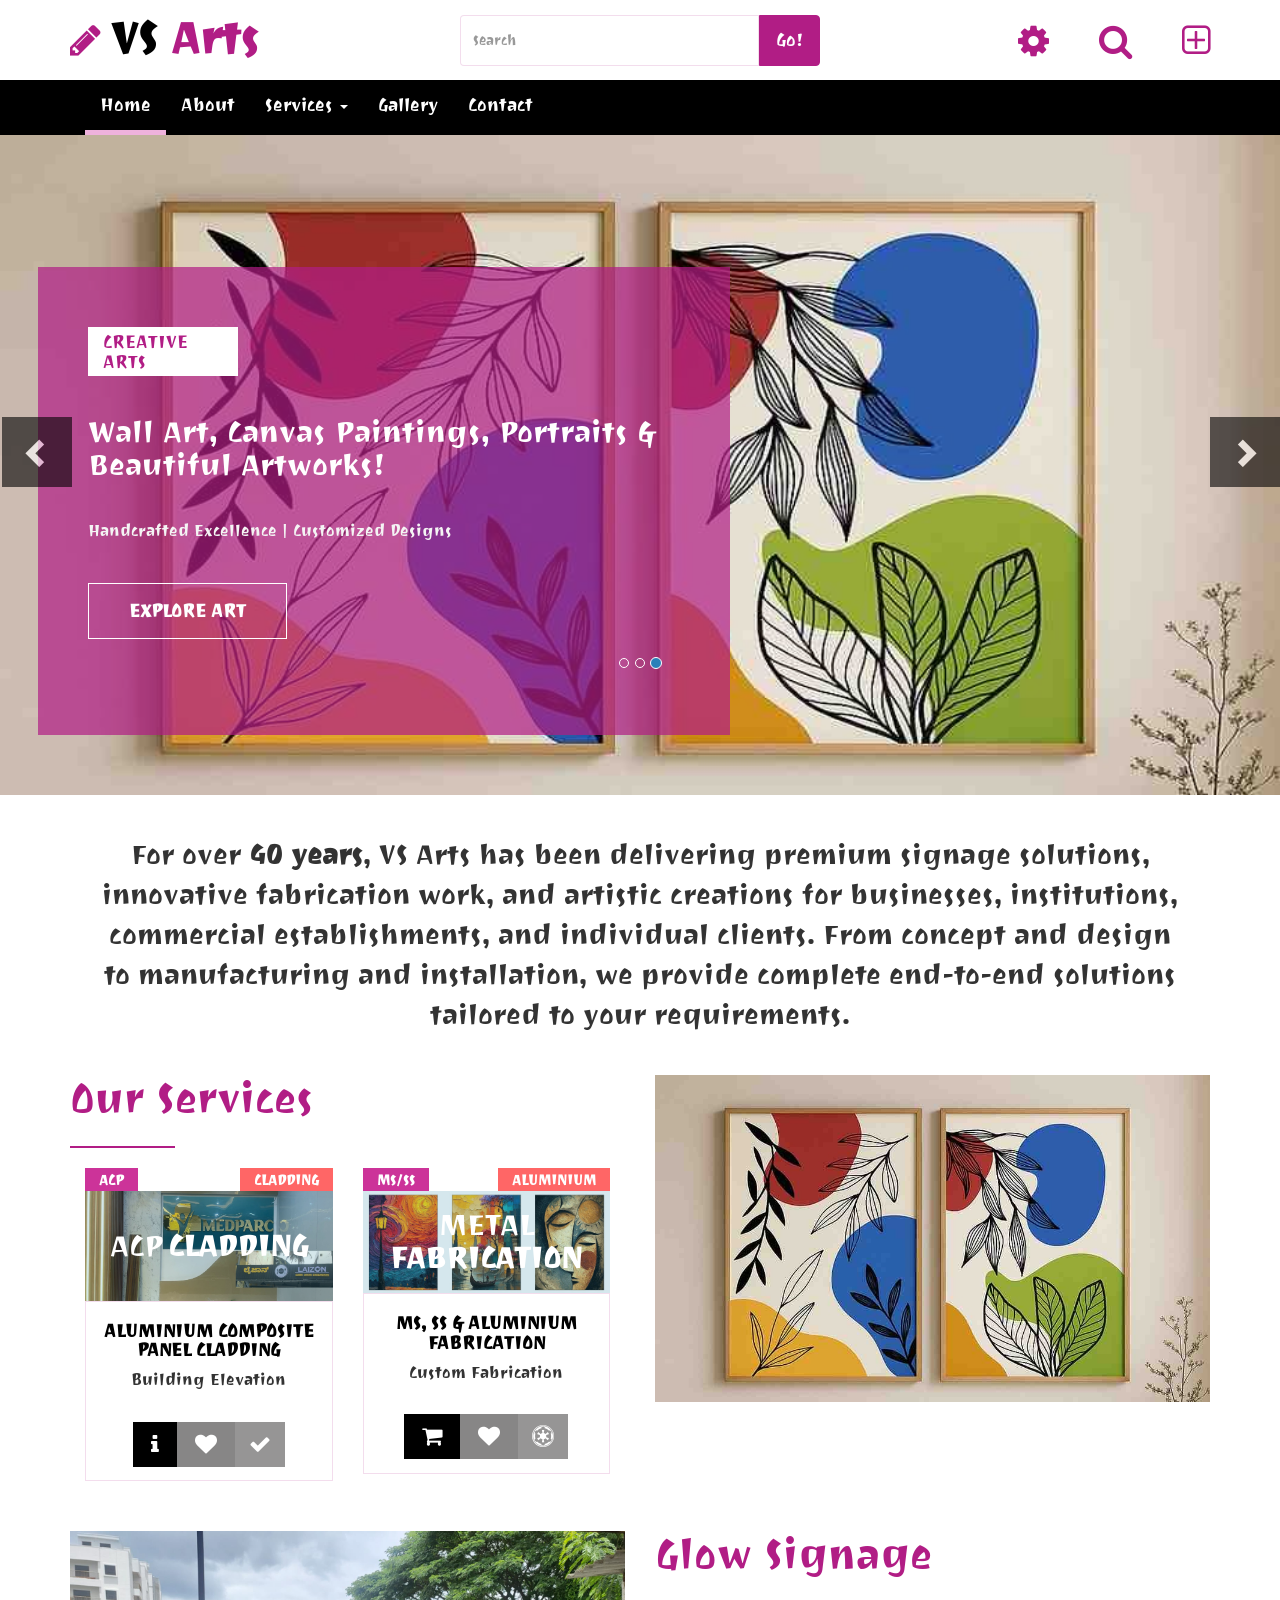
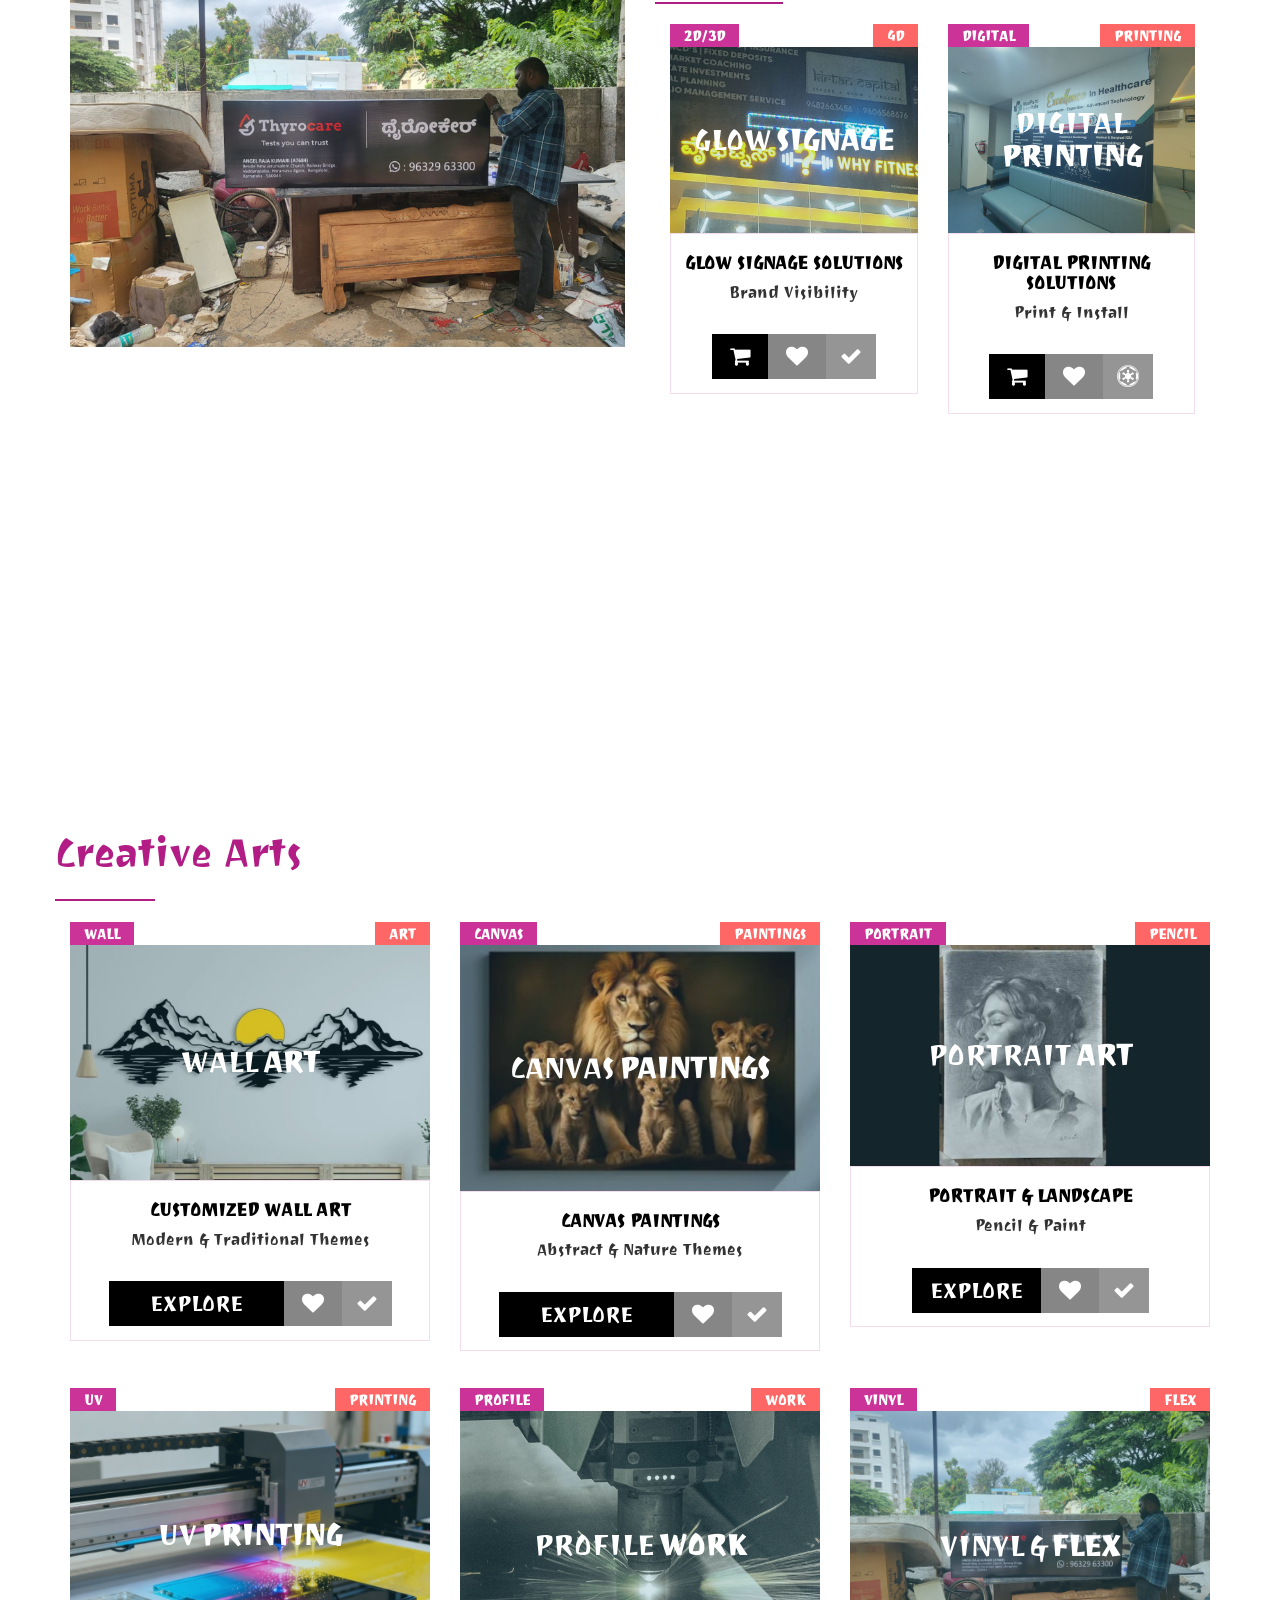
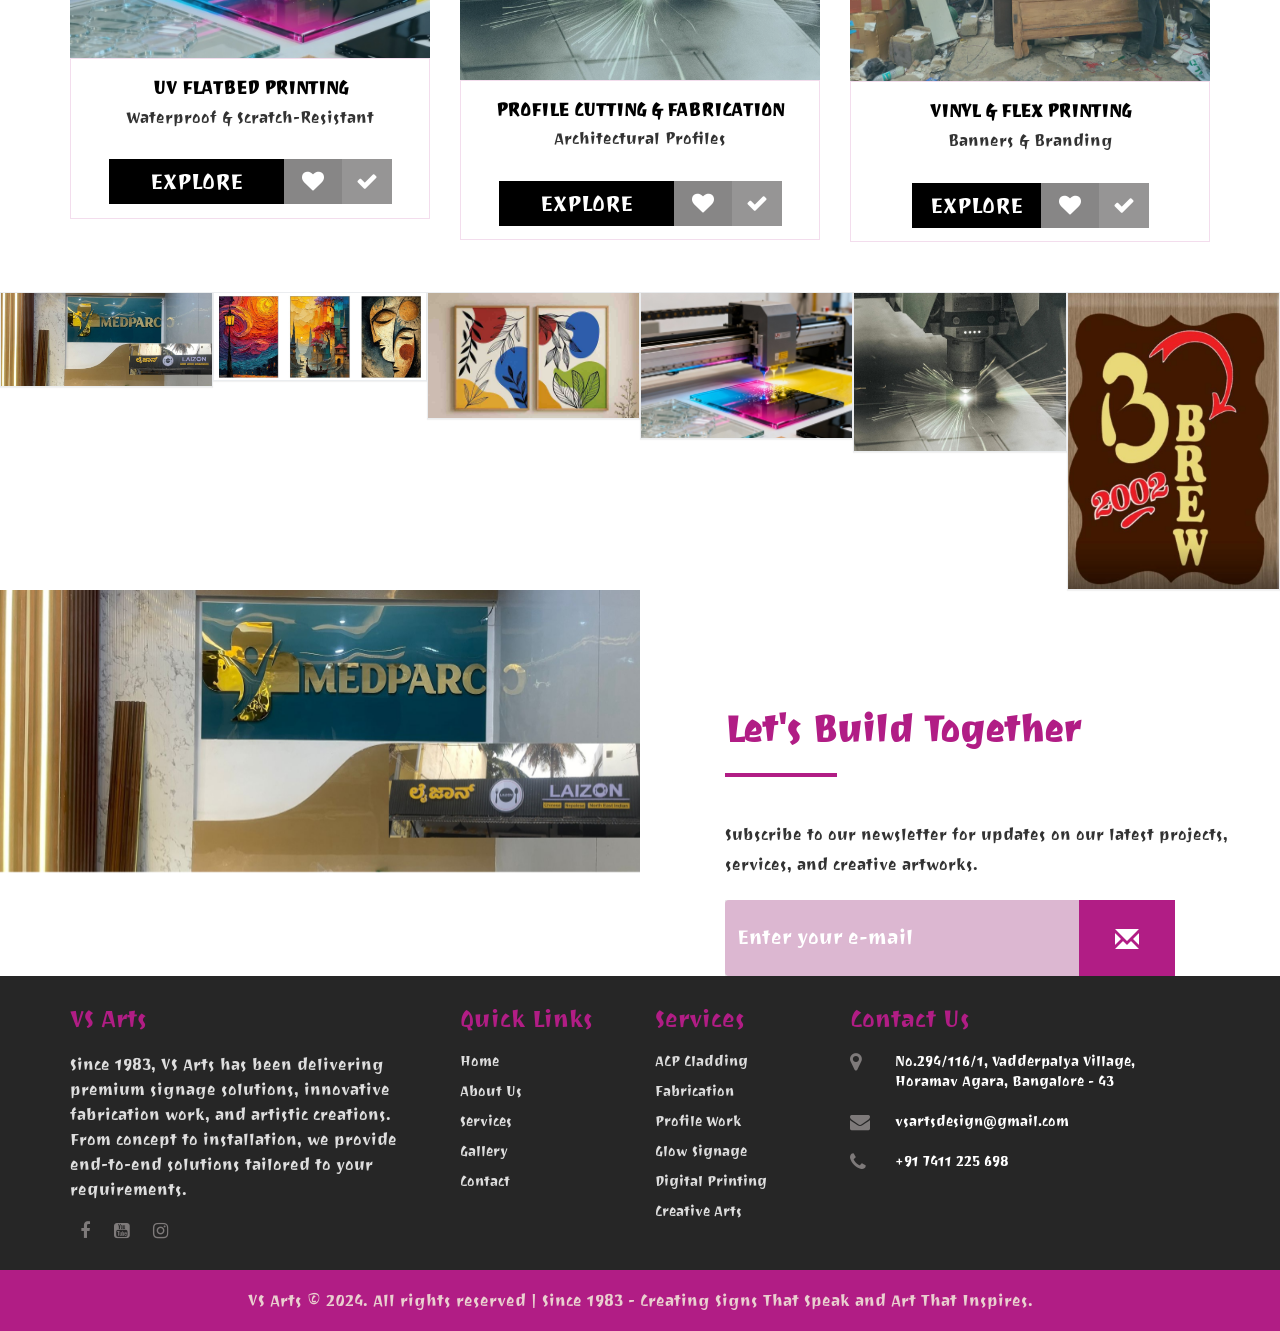
==== index.html @ adb397c5 "initial push" ====
<!DOCTYPE html PUBLIC "-//W3C//DTD XHTML 1.0 Transitional//EN" "http://www.w3.org/TR/xhtml1/DTD/xhtml1-transitional.dtd">
<html xmlns="http://www.w3.org/1999/xhtml">
<head>
<meta http-equiv="Content-Type" content="text/html; charset=iso-8859-1" />
<title>VS Arts - Signage, Fabrication & Creative Arts Since 1983</title>
  <link href="css/animate.css" rel="stylesheet" type="text/css" media="all">
  <meta charset="utf-8">
  <meta name="viewport" content="width=device-width, initial-scale=1">
  <link rel="icon" type="image/x-icon" href="img/favicon/favicon.ico">
  <link rel="icon" type="image/png" sizes="32x32" href="img/favicon/favicon-32x32.png">
     <link rel="stylesheet" type="text/css" href="css/bootstrap.min.css" />
	 <link rel="stylesheet" type="text/css" href="css/style.css" media="all">
	 <link rel="stylesheet" type="text/css" href="css/font-awesome.min.css" />
     <link href="https://fonts.googleapis.com/css?family=Joti+One" rel="stylesheet">
	 
     <script type="text/javascript"  src="js/jquery-2.1.1.min.js"></script>
     <script  type="text/javascript" src="js/bootstrap.min.js"></script>
	  
	<script src="js/ekko-lightbox.js"></script>
	
    

</head>
<body>
<section id="top" class="clearfix">
 <div class="container">
  <div class="row">
   <div class="top clearfix">
    <div class="col-sm-4 top_left clearfix">
	 <div class="top_left_inner clearfix">
	  <p><a href="index.html"><i class="fa fa-pencil"></i>VS <span class="new_right">Arts</span></a></p>
	 </div>
	</div> 
	<div class="col-sm-4 top_left clearfix">
	 <div class="top_new clearfix">
      <div class="input-group">
			<input type="text" class="form-control" placeholder="Search">
			<span class="input-group-btn">
				<button class="btn btn-primary" type="button">
					Go!</button>
			</span>
      </div>
	 </div>
	</div>
	<div class="col-sm-4 top_right clearfix">
	 <div class="top_right_inner clearfix">
	  <ul class="nav navbar-nav navbar-right">
                <li class="dropdown"><a href="#" class="top_tab dropdown-toggle" data-toggle="dropdown"><i class="fa fa-gear"></i></a>
                    <ul class="dropdown-menu drop_top">
                        <li><a href="index.html">Home</a></li>
                        <li><a href="about.html">About Us</a></li>
                        <li><a href="services.html">Services</a></li>
                        <li><a href="contact.html">Contact</a></li>
                    </ul>
                </li>
                <li class="dropdown"><a href="#" class="top_tab dropdown-toggle" data-toggle="dropdown"><i class="fa fa-search"></i></a>
                    <ul class="dropdown-menu" style="min-width: 300px;">
                        <li>
                            <div class="row">
                                <div class="col-sm-12">
                                    <form class="navbar-form navbar-left" role="search">
                                    <div class="input-group">
                                        <input type="text" class="form-control" placeholder="Search">
                                        <span class="input-group-btn">
                                            <button class="btn btn-primary" type="button">
                                                Go!</button>
                                        </span>
                                    </div>
                                    </form>
                                </div>
                            </div>
                        </li>
                    </ul>
                </li>
				<li class="dropdown">
						<a class="top_tab dropdown-toggle" href="#" data-toggle="dropdown"><i class="fa fa-plus-square-o"></i></a>
						<div class="dropdown-menu" style="padding: 15px; padding-bottom: 0px;">
							<form method="post" action="http://bootsnipp-env.elasticbeanstalk.com/iframe/login" accept-charset="UTF-8">
								<input style="margin-bottom: 15px;" type="text" placeholder="Username" id="username" name="username">
								<input style="margin-bottom: 15px;" type="password" placeholder="Password" id="password" name="password">
								<input style="float: left; margin-right: 10px;" type="checkbox" name="remember-me" id="remember-me" value="1">
								<label class="string optional" for="user_remember_me"> Remember me</label>
								<input class="btn btn-primary btn-block" type="submit" id="sign-in" value="Sign In">
								<label style="text-align:center;margin-top:5px">or</label>
                                <input class="btn btn-danger btn-block" type="button" id="sign-in-google" value="Sign In with Google">
								<input class="btn btn-success btn-block" type="button" id="sign-in-twitter" value="Sign In with Twitter">
							</form>
						</div>
					</li>
            </ul>
	 </div>
	</div>   	
   </div>
  </div>
 </div>
</section>

<section id="header" class="cd-secondary-nav clearfix">
 <div class="container">
  <div class="row">
   <div class="header clearfix">
    <nav class="navbar navbar-default" role="navigation">
		<div class="container">
			<div class="navbar-header">
				<button type="button" class="navbar-toggle" data-toggle="collapse" data-target="#bs-example-navbar-collapse-1">
					<span class="sr-only">Toggle navigation</span>
					<span class="icon-bar"></span>
					<span class="icon-bar"></span>
					<span class="icon-bar"></span>
				</button>
				<a class="navbar-brand" href="index.html"><i class="fa fa-pencil"></i>VS <span class="new_right">Arts</span></a>
			</div>

			<div class="collapse navbar-collapse" id="bs-example-navbar-collapse-1">
				<ul class="nav navbar-nav">
					<li class="active"><a class="header_tab" href="index.html">Home</a></li>
					<li><a class="header_tab" href="about.html">About</a></li>
					<li class="dropdown">
						<a href="#" class="header_tab dropdown-toggle" data-toggle="dropdown">Services <b class="caret"></b></a>
						<ul class="dropdown-menu drop_1">
							<li><a href="services.html">All Services</a></li>
							<li><a href="details.html?service=acp">ACP Cladding</a></li>
							<li><a href="details.html?service=fabrication">Fabrication</a></li>
							<li><a href="details.html?service=profile">Profile Work</a></li>
							<li><a href="services.html#signage">Glow Signage</a></li>
							<li><a href="services.html#printing">Digital Printing</a></li>
							<li><a href="services.html#creative">Creative Arts</a></li>
						</ul>
					</li>
					<li><a class="header_tab" href="gallery.html">Gallery</a></li>
					
					<li><a class="header_tab" href="contact.html">Contact</a></li>
				</ul>
			</div>
		</div>
	</nav>
   </div>
  </div>
 </div>
</section>

<section id="center" class="clearfix">
   <div class="center clearfix">
    	<div id="carousel-example-generic" class="carousel slide" data-ride="carousel">
			<ol class="carousel-indicators">
			  	<li data-target="#carousel-example-generic" data-slide-to="0" class=""></li>
			    <li data-target="#carousel-example-generic" data-slide-to="1" class=""></li>
			    <li data-target="#carousel-example-generic" data-slide-to="2" class="active"></li>
			</ol>
			<div class="carousel-inner">
			    <div class="item">
			    	<img src="img/500/1.jpg" alt="VS Arts Signage">
                    <div class="header-text">
                        <div class="col-sm-7 center_inner clearfix">
						<div class="center_slide clearfix">
						  <h4>WELCOME TO VS ARTS</h4>
						  <h2>Experts in Signage, Fabrication & Creative Arts Since 1983!</h2>
						  <h3><span class="opening_left">40+ Years Experience</span> | <span class="opening_right">Complete Design to Installation</span></h3>
						  <p><a href="about.html">KNOW MORE</a></p>
						</div>
                            <br>
                        </div>
                    </div>
			    </div>
			    <div class="item">
			    	<img src="img/500/2.jpg" alt="VS Arts Fabrication">
			    	<div class="header-text">
                        <div class="col-sm-7 center_inner clearfix">
						<div class="center_slide clearfix">
						  <h4>PREMIUM SERVICES</h4>
						  <h2>ACP Cladding, Metal Fabrication & Custom Profile Work!</h2>
						  <h3><span class="opening_left">Quality Craftsmanship</span> | <span class="opening_right">Modern Manufacturing Techniques</span></h3>
						  <p><a href="services.html">OUR SERVICES</a></p>
						</div>
                            <br>
                        </div>
                    </div>
			    </div>
			    <div class="item active">
			    	<img src="img/500/3.jpg" alt="VS Arts Creative">
			    	<div class="header-text">
                        <div class="col-sm-7 center_inner clearfix">
						<div class="center_slide clearfix">
						  <h4>CREATIVE ARTS</h4>
						  <h2>Wall Art, Canvas Paintings, Portraits & Beautiful Artworks!</h2>
						  <h3><span class="opening_left">Handcrafted Excellence</span> | <span class="opening_right">Customized Designs</span></h3>
						  <p><a href="services.html#creative">EXPLORE ART</a></p>
						</div>
                            <br>
                        </div>
                    </div>
			    </div>
			</div>
			<a class="left carousel-control" href="http://bootsnipp-env.elasticbeanstalk.com/iframe/7B4x#carousel-example-generic" data-slide="prev">
		    	<span class="glyphicon glyphicon-chevron-left"></span>
			</a>
			<a class="right carousel-control" href="http://bootsnipp-env.elasticbeanstalk.com/iframe/7B4x#carousel-example-generic" data-slide="next">
		    	<span class="glyphicon glyphicon-chevron-right"></span>
			</a>
		</div>
	</div>
</section>

<section id="center_1" class="clearfix">
 <div class="container">
  <div class="row">
   <div class="center_1 clearfix">
   <div class="center_1_top clearfix">
    <p>For over <strong>40 years</strong>, VS Arts has been delivering premium signage solutions, innovative fabrication work, and artistic creations for businesses, institutions, commercial establishments, and individual clients. From concept and design to manufacturing and installation, we provide complete end-to-end solutions tailored to your requirements.</p>
   </div>
   <div class="center_1_bottom clearfix">
     <div class="col-sm-6 artist_left clearfix">
	  <div class="artist_left_inner_1 clearfix">
	   <h1><span class="topper">Our S</span>ervices</h1>
	  </div>
	  <div class="artist_left_inner_2 clearfix">
	   <div class="col-sm-6 artist_left_inner_2_left clearfix">
	    <div class="artist_main_inner clearfix">
	    <div class="picture_head clearfix">
		 <p><a>ACP</a><span class="selling"><a>CLADDING</a></span></p>
		</div>
	    <div class="picture_top clearfix">
		 <div class="grid clearfix">
					<figure class="effect-sadie">
						<img src="img/500/1.jpg" alt="ACP Cladding"/>
						<figcaption>
							<h2>ACP <span>Cladding</span></h2>
							<p>Premium ACP solutions for buildings.<br>Commercial, corporate & residential.</p>
						<a href="details.html?service=acp">View more</a>						</figcaption>			
	    </figure>
					
	  </div>
		</div>
		<div class="artist_n clearfix">
		<div class="picture_bottom clearfix">
		 <h2><a href="details.html?service=acp">ALUMINIUM COMPOSITE PANEL CLADDING</a></h2>
		 <h5>Building Elevation</h5>
		</div>
		<div class="picture_end clearfix">
		  <p><span class="icon_tab_1"><a href="details.html?service=acp"><i class="fa fa-info"></i></a></span><span class="icon_tab_2"><a href="#"><i class="fa fa-heart"></i></a></span><span class="icon_tab_3"><a href="#"><i class="fa fa-check"></i></a></span></p>
		</div>
		</div>
		</div>
	   </div>
	   <div class="col-sm-6 artist_left_inner_2_right clearfix">
	    <div class="artist_main_inner clearfix">
	    <div class="picture_head clearfix">
		 <p><a>MS/SS</a><span class="selling"><a>ALUMINIUM</a></span></p>
		</div>
	    <div class="picture_top clearfix">
		 <div class="grid clearfix">
					<figure class="effect-sadie">
						<img src="img/500/2.jpg" alt="Metal Fabrication"/>
						<figcaption>
							<h2>Metal <span>Fabrication</span></h2>
							<p>MS, SS & Aluminium fabrication.<br>Structural, decorative & custom.</p>
						<a href="details.html?service=fabrication">View more</a>						</figcaption>			
	    </figure>
					
	  </div>
		</div>
		<div class="artist_n clearfix">
		  <div class="picture_bottom clearfix">
		 <h2><a href="details.html?service=fabrication">MS, SS & ALUMINIUM FABRICATION</a></h2>
		 <h5>Custom Fabrication</h5>
		</div>
		  <div class="picture_end clearfix">
		  <p><span class="icon_tab_1"><a href="details.html?service=fabrication"><i class="fa fa-shopping-cart"></i></a></span><span class="icon_tab_2"><a href="#"><i class="fa fa-heart"></i></a></span><span class="icon_tab_3"><a href="#"><i class="fa fa-empire"></i></a></span></p>
		</div>
		</div>
		</div>
	   </div>
	  </div>
	 </div>
	 <div class="col-sm-6 artist_right clearfix">
	  <div class="artist_right_inner clearfix">
	   <p><a href="#"><img src="img/500/3.jpg" alt="VS Arts Showcase" /></a></p>
	  </div>
	 </div>
   </div>
   <div class="center_2 clearfix">
    <div class="col-sm-6 artist_right clearfix">
	  <div class="center_2_left clearfix">
	   <p><a href="#"><img src="img/3D/3D-1.jpeg" alt="VS Arts Glow Signage" /></a></p>
	  </div>
	 </div>
    <div class="col-sm-6 artist_left clearfix">
	  <div class="artist_left_inner_1 clearfix">
	   <h1><span class="topper">Glow S</span>ignage</h1>
	  </div>
	  <div class="artist_left_inner_2 clearfix">
	   <div class="col-sm-6 artist_left_inner_2_left clearfix">
	    <div class="artist_main_inner clearfix">
	    <div class="picture_head clearfix">
		 <p><a>2D/3D</a><span class="selling"><a>4D</a></span></p>
		</div>
	    <div class="picture_top clearfix">
		 <div class="grid clearfix">
					<figure class="effect-sadie">
						<img src="img/3D/3D-2.jpeg" alt="Glow Signage"/>
						<figcaption>
							<h2>Glow <span>Signage</span></h2>
							<p>2D, 3D & 4D signage solutions.<br>Premium letters & branding.</p>
						<a href="services.html#signage">View more</a>						</figcaption>			
	    </figure>
					
	  </div>
		</div>
		<div class="artist_n clearfix">
		  <div class="picture_bottom clearfix">
		 <h2><a href="services.html#signage">GLOW SIGNAGE SOLUTIONS</a></h2>
		 <h5>Brand Visibility</h5>
		</div>
		<div class="picture_end clearfix">
		  <p><span class="icon_tab_1"><a href="services.html#signage"><i class="fa fa-shopping-cart"></i></a></span><span class="icon_tab_2"><a href="#"><i class="fa fa-heart"></i></a></span><span class="icon_tab_3"><a href="#"><i class="fa fa-check"></i></a></span></p>
		</div>
		</div>
		</div>
	   </div>
	   <div class="col-sm-6 artist_left_inner_2_right clearfix">
	    <div class="artist_main_inner clearfix">
	    <div class="picture_head clearfix">
		 <p><a>DIGITAL</a><span class="selling"><a>PRINTING</a></span></p>
		</div>
	    <div class="picture_top clearfix">
		 <div class="grid clearfix">
					<figure class="effect-sadie">
						<img src="img/Flex_printing_and_pasting/Flex_printing_and_pasting1.jpeg" alt="Digital Printing"/>
						<figcaption>
							<h2>Digital <span>Printing</span></h2>
							<p>Vinyl, Flex & UV printing.<br>High-quality indoor & outdoor.</p>
						<a href="services.html#printing">View more</a>						</figcaption>			
	    </figure>
					
	  </div>
		</div>
		<div class="artist_n clearfix">
		  <div class="picture_bottom clearfix">
		 <h2><a href="services.html#printing">DIGITAL PRINTING SOLUTIONS</a></h2>
		 <h5>Print & Install</h5>
		</div>
		  <div class="picture_end clearfix">
		  <p><span class="icon_tab_1"><a href="services.html#printing"><i class="fa fa-shopping-cart"></i></a></span><span class="icon_tab_2"><a href="#"><i class="fa fa-heart"></i></a></span><span class="icon_tab_3"><a href="#"><i class="fa fa-empire"></i></a></span></p>
		</div>
		</div>
		</div>
	   </div>
	  </div>
	 </div>
   </div>
   </div>
  </div>
 </div>
</section>

<section id="center_3" class="clearfix">
 <div class="container">
  <div class="row">
   <div class="center_3 clearfix">
    <h2>Creating Signs That Speak and Art That Inspires</h2>
	<p>Since 1983 – Experts in Signage, Fabrication & Creative Arts</p>
   </div>
  </div>
 </div>
 </section>
 
<section id="center_4" class="clearfix">
 <div class="container">
  <div class="row">
   <div class="center_4_top clearfix">
    <h2><span class="booster">Creat</span>ive Arts</h2>
   </div>
   <div class="center_4_middle clearfix">
    <div class="col-sm-4 center_4_middle_inner clearfix">
	 <div class="artist_main_inner clearfix">
	    <div class="picture_head clearfix">
		 <p><a>WALL</a><span class="selling"><a>ART</a></span></p>
		</div>
	    <div class="picture_top clearfix">
		 <div class="grid clearfix">
					<figure class="effect-sadie">
						<img src="img/wall_art/wall_art-1.jpeg" alt="Wall Art"/>
						<figcaption>
							<h2>Wall <span>Art</span></h2>
							<p>Custom wall art for homes, offices,<br>restaurants & commercial spaces.</p>
						<a href="details.html?service=wallart">View more</a>						</figcaption>			
	    </figure>
					
	  </div>
		</div>
		<div class="artist_n clearfix">
		 <div class="picture_bottom clearfix">
		 <h2><a href="details.html?service=wallart">CUSTOMIZED WALL ART</a></h2>
		 <h5>Modern & Traditional Themes</h5>
		</div>
		<div class="picture_end picture_end_2 clearfix">
		  <p><span class="icon_tab_1"><a href="details.html?service=wallart">EXPLORE</a></span><span class="icon_tab_2"><a href="#"><i class="fa fa-heart"></i></a></span><span class="icon_tab_3"><a href="#"><i class="fa fa-check"></i></a></span></p>
		</div>
		</div>
		</div>
	</div>
	<div class="col-sm-4 center_4_middle_inner clearfix">
	 <div class="artist_main_inner clearfix">
	    <div class="picture_head clearfix">
		 <p><a>CANVAS</a><span class="selling"><a>PAINTINGS</a></span></p>
		</div>
	    <div class="picture_top clearfix">
		 <div class="grid clearfix">
					<figure class="effect-sadie">
						<img src="img/Canvas_painting/Canvas_painting-1.jpeg" alt="Canvas Paintings"/>
						<figcaption>
							<h2>Canvas <span>Paintings</span></h2>
							<p>Handcrafted canvas paintings.<br>Abstract, nature & spiritual themes.</p>
						<a href="details.html?service=canvas">View more</a>						</figcaption>			
	    </figure>
					
	  </div>
		</div>
		<div class="artist_n clearfix">
		  <div class="picture_bottom clearfix">
		 <h2><a href="details.html?service=canvas">CANVAS PAINTINGS</a></h2>
		 <h5>Abstract & Nature Themes</h5>
		</div>
		<div class="picture_end picture_end_2 clearfix">
		  <p><span class="icon_tab_1"><a href="details.html?service=canvas">EXPLORE</a></span><span class="icon_tab_2"><a href="#"><i class="fa fa-heart"></i></a></span><span class="icon_tab_3"><a href="#"><i class="fa fa-check"></i></a></span></p>
		</div>
		</div>
		</div>
	</div>
	<div class="col-sm-4 center_4_middle_inner clearfix">
	 <div class="artist_main_inner clearfix">
	    <div class="picture_head clearfix">
		 <p><a>PORTRAIT</a><span class="selling"><a>PENCIL</a></span></p>
		</div>
	    <div class="picture_top clearfix">
		 <div class="grid clearfix">
					<figure class="effect-sadie">
						<img src="img/Portrait_and_landscape/Portrait_and_landscape-1.jpeg" alt="Portrait Art"/>
						<figcaption>
							<h2>Portrait <span>Art</span></h2>
							<p>Family portraits, landscapes &<br>pencil artwork with fine details.</p>
						<a href="details.html?service=portrait">View more</a>						</figcaption>			
	    </figure>
					
	  </div>
		</div>
		<div class="artist_n clearfix">
		  <div class="picture_bottom clearfix">
		 <h2><a href="details.html?service=portrait">PORTRAIT & LANDSCAPE</a></h2>
		 <h5>Pencil & Paint</h5>
		</div>
		<div class="picture_end clearfix">
		  <p><span class="icon_tab_1"><a href="details.html?service=portrait">EXPLORE</a></span><span class="icon_tab_2"><a href="#"><i class="fa fa-heart"></i></a></span><span class="icon_tab_3"><a href="#"><i class="fa fa-check"></i></a></span></p>
		</div>
		</div>
		</div>
	</div>
   </div>
   <div class="center_4_middle clearfix">
    <div class="col-sm-4 center_4_middle_inner clearfix">
	 <div class="artist_main_inner clearfix">
	    <div class="picture_head clearfix">
		 <p><a>UV</a><span class="selling"><a>PRINTING</a></span></p>
		</div>
	    <div class="picture_top clearfix">
		 <div class="grid clearfix">
					<figure class="effect-sadie">
						<img src="img/500/4.jpg" alt="UV Printing"/>
						<figcaption>
							<h2>UV <span>Printing</span></h2>
							<p>High-resolution UV printing on<br>acrylic, glass, wood, metal & more.</p>
						<a href="details.html?service=uv">View more</a>						</figcaption>			
	    </figure>
					
	  </div>
		</div>
		<div class="artist_n clearfix">
		  <div class="picture_bottom clearfix">
		 <h2><a href="details.html?service=uv">UV FLATBED PRINTING</a></h2>
		 <h5>Waterproof & Scratch-Resistant</h5>
		</div>
		<div class="picture_end picture_end_2 clearfix">
		  <p><span class="icon_tab_1"><a href="details.html?service=uv">EXPLORE</a></span><span class="icon_tab_2"><a href="#"><i class="fa fa-heart"></i></a></span><span class="icon_tab_3"><a href="#"><i class="fa fa-check"></i></a></span></p>
		</div>
		</div>
		</div>
	</div>
	<div class="col-sm-4 center_4_middle_inner clearfix">
	 <div class="artist_main_inner clearfix">
	    <div class="picture_head clearfix">
		 <p><a>PROFILE</a><span class="selling"><a>WORK</a></span></p>
		</div>
	    <div class="picture_top clearfix">
		 <div class="grid clearfix">
					<figure class="effect-sadie">
						<img src="img/500/5.jpg" alt="Profile Work"/>
						<figcaption>
							<h2>Profile <span>Work</span></h2>
							<p>Aluminium, ACP & decorative<br>profiles with excellent finishing.</p>
						<a href="details.html?service=profile">View more</a>						</figcaption>			
	    </figure>
					
	  </div>
		</div>
		<div class="artist_n clearfix">
		  <div class="picture_bottom clearfix">
		 <h2><a href="details.html?service=profile">PROFILE CUTTING & FABRICATION</a></h2>
		 <h5>Architectural Profiles</h5>
		</div>
		<div class="picture_end picture_end_2 clearfix">
		  <p><span class="icon_tab_1"><a href="details.html?service=profile">EXPLORE</a></span><span class="icon_tab_2"><a href="#"><i class="fa fa-heart"></i></a></span><span class="icon_tab_3"><a href="#"><i class="fa fa-check"></i></a></span></p>
		</div>
		</div>
		</div>
	</div>
	<div class="col-sm-4 center_4_middle_inner clearfix">
	 <div class="artist_main_inner clearfix">
	    <div class="picture_head clearfix">
		 <p><a>VINYL</a><span class="selling"><a>FLEX</a></span></p>
		</div>
	    <div class="picture_top clearfix">
		 <div class="grid clearfix">
					<figure class="effect-sadie">
						<img src="img/Vinyl_printing_and_pasting/Vinyl_printing_and_pasting-1.jpeg" alt="Printing Solutions"/>
						<figcaption>
							<h2>Vinyl & <span>Flex</span></h2>
							<p>Vinyl printing, flex banners &<br>professional installation services.</p>
						<a href="details.html?service=vinyl">View more</a>						</figcaption>			
	    </figure>
					
	  </div>
		</div>
		<div class="artist_n clearfix">
		  <div class="picture_bottom clearfix">
		 <h2><a href="details.html?service=vinyl">VINYL & FLEX PRINTING</a></h2>
		 <h5>Banners & Branding</h5>
		</div>
		<div class="picture_end clearfix">
		  <p><span class="icon_tab_1"><a href="details.html?service=vinyl">EXPLORE</a></span><span class="icon_tab_2"><a href="#"><i class="fa fa-heart"></i></a></span><span class="icon_tab_3"><a href="#"><i class="fa fa-check"></i></a></span></p>
		</div>
		</div>
		</div>
	</div>
   </div>
  </div>
 </div>
 </section>
 
<section id="box">
				
						 <div class="col-sm-12 box clearfix">
						    <div class="col-sm-2 box_left_top_left clearfix">
							 <div class="av-container av-visible"><article class="aniview animated slideInDown" data-av-animation="slideInDown" style="opacity: 1;">
							<div class="panel panel-default">
								<div class="panel-body">
									<a href="img/500/1.jpg" title="VS Arts Gallery" class="zoom" data-title="Our Work" data-footer="VS Arts Portfolio" data-type="image" data-toggle="lightbox">
										<img src="img/500/1.jpg" width="100%" alt="VS Arts Gallery">
										<span class="overlay"><i class="glyphicon glyphicon-fullscreen"></i></span>
									</a>
								</div>
							</div>
						</article></div>
							</div>
							<div class="col-sm-2 box_left_top_left clearfix">
							 <div class="av-container av-visible"><article class="aniview animated slideInDown" data-av-animation="slideInDown" style="opacity: 1;">
							<div class="panel panel-default">
								<div class="panel-body">
									<a href="img/500/2.jpg" title="VS Arts Gallery" class="zoom" data-title="Our Work" data-footer="VS Arts Portfolio" data-type="image" data-toggle="lightbox">
										<img src="img/500/2.jpg" width="100%" alt="VS Arts Gallery">
										<span class="overlay"><i class="glyphicon glyphicon-fullscreen"></i></span>
									</a>
								</div>
							</div>
						</article></div>
							</div>
							<div class="col-sm-2 box_left_top_left clearfix">
							 <div class="av-container av-visible"><article class="aniview animated slideInDown" data-av-animation="slideInDown" style="opacity: 1;">
							<div class="panel panel-default">
								<div class="panel-body">
									<a href="img/500/3.jpg" title="VS Arts Gallery" class="zoom" data-title="Our Work" data-footer="VS Arts Portfolio" data-type="image" data-toggle="lightbox">
										<img src="img/500/3.jpg" width="100%" alt="VS Arts Gallery">
										<span class="overlay"><i class="glyphicon glyphicon-fullscreen"></i></span>
									</a>
								</div>
							</div>
						</article></div>
							</div>
							
							<div class="col-sm-2 box_left_top_left clearfix">
							 <div class="av-container av-visible"><article class="aniview animated slideInDown" data-av-animation="slideInDown" style="opacity: 1;">
							<div class="panel panel-default">
								<div class="panel-body">
									<a href="img/500/4.jpg" title="VS Arts Gallery" class="zoom" data-title="Our Work" data-footer="VS Arts Portfolio" data-type="image" data-toggle="lightbox">
										<img src="img/500/4.jpg" width="100%" alt="VS Arts Gallery">
										<span class="overlay"><i class="glyphicon glyphicon-fullscreen"></i></span>
									</a>
								</div>
							</div>
						</article></div>
							</div><div class="col-sm-2 box_left_top_left clearfix">
							 <div class="av-container av-visible"><article class="aniview animated slideInDown" data-av-animation="slideInDown" style="opacity: 1;">
							<div class="panel panel-default">
								<div class="panel-body">
									<a href="img/500/5.jpg" title="VS Arts Gallery" class="zoom" data-title="Our Work" data-footer="VS Arts Portfolio" data-type="image" data-toggle="lightbox">
										<img src="img/500/5.jpg" width="100%" alt="VS Arts Gallery">
										<span class="overlay"><i class="glyphicon glyphicon-fullscreen"></i></span>
									</a>
								</div>
							</div>
						</article></div>
							</div>
							<div class="col-sm-2 box_left_top_left clearfix">
							 <div class="av-container av-visible"><article class="aniview animated slideInDown" data-av-animation="slideInDown" style="opacity: 1;">
							<div class="panel panel-default">
								<div class="panel-body">
									<a href="img/500/6.jpg" title="VS Arts Gallery" class="zoom" data-title="Our Work" data-footer="VS Arts Portfolio" data-type="image" data-toggle="lightbox">
										<img src="img/500/6.jpg" width="100%" alt="VS Arts Gallery">
										<span class="overlay"><i class="glyphicon glyphicon-fullscreen"></i></span>
									</a>
								</div>
							</div>
						</article></div>
							</div>
						 </div>
			
            </section>
			
<section id="center_5" class="clearfix">
   <div class="center_5 clearfix">
    <div class="col-sm-6 center_5_left clearfix">
	 <div class="center_5_left_inner clearfix">
	  <p><img src="img/500/1.jpg" width="100%" alt="Subscribe" /></p>
	 </div>
	</div>
	<div class="col-sm-6 center_5_right clearfix">
	 <div class="center_5_right_inner clearfix">
	  <h2><span class="paper">Let's B</span>uild Together</h2>
	  <p>Subscribe to our newsletter for updates on our latest projects, services, and creative artworks.</p>
	  <div class="center_5_right_inner_2 clearfix">
	  <div class="input-group col-sm-10">
                                <input type="text" class="search-query form-control form-control_new" placeholder="Enter your e-mail">
                                <span class="input-group-btn">
                                    <button class="btn btn-danger" type="button">
                                        <span class="glyphicon glyphicon-envelope"></span>
                                    </button>
                                </span>
                            </div>
	 </div>
	</div>
   </div>
   </div>
 </section>
 
<section id="footer" class="clearfix">
 <div class="container">
  <div class="row">
   <div class="footer clearfix">
	  <div class="col-sm-4 footer_left clearfix">
	 <div class="footer_left_inner clearfix">
	   <h4>VS Arts</h4>
	   <p>Since 1983, VS Arts has been delivering premium signage solutions, innovative fabrication work, and artistic creations. From concept to installation, we provide end-to-end solutions tailored to your requirements.</p>
	   <ul>
	    <li><a href="https://www.facebook.com/paulsundarsingh" target="_blank"><i class="fa fa-facebook"></i></a></li>
		<li><a href="https://www.youtube.com/c/VirudhaiPaul" target="_blank"><i class="fa fa-youtube-square"></i></a></li>
		<li><a href="https://www.instagram.com/virubhai621/" target="_blank"><i class="fa fa-instagram"></i></a></li>
	   </ul>
	 </div>
	</div>
	 <div class="col-sm-2 footer_right_inner_1 clearfix">
	    <div class="informer clearfix">
		 <h4>Quick Links</h4>
		 <p class="col-sm-12 col-xs-6 space_left"><a href="index.html">Home</a></p>
		 <p class="col-sm-12 col-xs-6 space_left"><a href="about.html">About Us</a></p>
		 <p class="col-sm-12 col-xs-6 space_left"><a href="services.html">Services</a></p>
		 <p class="col-sm-12 col-xs-6 space_left"><a href="gallery.html">Gallery</a></p>
		 
		 <p class="col-sm-12 col-xs-6 space_left"><a href="contact.html">Contact</a></p>
		</div>
	   </div>
	   <div class="col-sm-2 footer_right_inner_1 clearfix">
	    <div class="informer clearfix">
		 <h4>Services</h4>
		 <p class="col-sm-12 col-xs-6 space_left"><a href="details.html?service=acp">ACP Cladding</a></p>
		 <p class="col-sm-12 col-xs-6 space_left"><a href="details.html?service=fabrication">Fabrication</a></p>
		 <p class="col-sm-12 col-xs-6 space_left"><a href="details.html?service=profile">Profile Work</a></p>
		 <p class="col-sm-12 col-xs-6 space_left"><a href="services.html#signage">Glow Signage</a></p>
		 <p class="col-sm-12 col-xs-6 space_left"><a href="services.html#printing">Digital Printing</a></p>
		 <p class="col-sm-12 col-xs-6 space_left"><a href="services.html#creative">Creative Arts</a></p>
		</div>
	   </div>
	   <div class="col-sm-4 footer_right_inner_n clearfix">
	    <div class="informer clearfix">
		 <h4>Contact Us</h4>
		<div class="footer_right_inner_ni clearfix">
		  <div class="col-sm-1 col-xs-1">
		   <span class="col_pur"><i class="fa fa-map-marker"></i></span>
		  </div>
		  <div class="col-sm-11 col-xs-11">
		   <p class="col_white">No.294/116/1, Vadderpalya Village, Horamav Agara, Bangalore - 43</p>
		  </div>
		</div>
		<div class="footer_right_inner_ni clearfix">
		  <div class="col-sm-1 col-xs-1">
		   <span class="col_pur"><i class="fa fa-envelope"></i></span>
		  </div>
		  <div class="col-sm-11 col-xs-11">
		   <p class="col_white">vsartsdesign@gmail.com</p>
		  </div>
		</div>
		<div class="footer_right_inner_ni">
		  <div class="col-sm-1 col-xs-1">
		   <span class="col_pur fs-5"><i class="fa fa-phone"></i></span>
		  </div>
		  <div class="col-sm-11 col-xs-11">
		   <p class="col_white">+91 7411 225 698</p>
		  </div>
		</div>
		</div>
	   </div>
   </div>
  </div>
 </div>
 </section>
 
<section id="footer_end" class="clearfix">
 <div class="container">
  <div class="row">
   <div class="footer_end clearfix">
	 <p class="website">VS Arts &copy; 2024. All rights reserved | Since 1983 - Creating Signs That Speak and Art That Inspires.</p>
   </div>
  </div>
 </div>
 </section>
 
 
<script>
	$(document).ready(function() {              
    $('i.glyphicon-thumbs-up, i.glyphicon-thumbs-down').click(function(){    
        var $this = $(this),
        c = $this.data('count');    
        if (!c) c = 0;
        c++;
        $this.data('count',c);
        $('#'+this.id+'-bs3').html(c);
    });      
    $(document).delegate('*[data-toggle="lightbox"]', 'click', function(event) {
        event.preventDefault();
        $(this).ekkoLightbox();
    });                                        
}); 

</script>

<script>
$(document).ready(function(){
	/*****Fixed Menu******/
	var secondaryNav = $('.cd-secondary-nav'),
	   secondaryNavTopPosition = secondaryNav.offset().top;
	   navbar_height = document.querySelector('.navbar').offsetHeight;
	   
		$(window).on('scroll', function(){
		    if($(window).scrollTop() > secondaryNavTopPosition + navbar_height ) {
				secondaryNav.addClass('is-fixed');	
				document.body.style.paddingTop = navbar_height + 'px';
				
			} else {
				secondaryNav.removeClass('is-fixed');
				document.body.style.paddingTop = '0'
			}
		});	
		
});
</script>

</body>
</html>
---- css/style.css ----
/*
Template Name: Art
File: Layout CSS
Author: Templates On Web
Author URI: http://templateonweb.com/
Licence: <a href="http://www.templateonweb.com/terms.php?v=content&contentid=152">Website Template Licence</a>
*/

body{
font-family: 'Joti One', cursive;
}

h1,h2,h3,h4{
color:#b11d85; 
 }
a{
color:#000;
 }
a:hover{
color:#b11d85;
text-decoration:none;
 }


.border_none_1{
border-right:none!important;
   }
.border_left_1{
border-left:none!important;
   }

#short_codes p .btn{
  margin-bottom:10px;
  }
#short_codes  .label {
font-size: 50%;
}   
#short_codes img{
  width:100%;
  margin-top:10px;
  }		
#short_codes .typo{
font-size:35px;
}

.padding_all{
padding-left:0;
padding-right:0;
  }
.padding_left_1{
padding-left:0;
   }
.padding_right_1{
padding-right:0;
   }
   
.button_link {
margin-top: 10px;
display: inline-block;
padding: 15px 40px;
font-size: 16px;
font-weight: 700;
color: #fff;
background: #b11d85;
border:1px solid #b11d85;
 } 
.button_link:hover {
background:none;
color:#000;
border:1px solid #000;
 } 
.d_block{
display:block; 
 }
.iw{
width:100%; 
 }
.col_white{
color:#fff; 
 }
.col_pur{
color:#7e7a7a;
 }
.col_pink{
color:#b11d85;
 }
/********************* top ***************/
.top_left_inner p a{
font-size:45px;
font-weight:700;
text-decoration:none;
color:#000;
   }
.top_left_inner p a i{
font-size:36px;
margin-right:10px;
color:#b11d85;
   }
.top_left_inner .new_right{
color:#b11d85;
   }
.top_left_inner .nav .open>a, .nav .open>a:hover, .nav .open>a:focus {
    background: none!important;
}
.top_right_inner ul li{
    margin-left:20px;
   }
.top_right_inner ul li .top_tab {
    font-size:36px;
	color:#b11d85;
	font-weight:700;
   }
.top_right_inner ul li .top_tab:hover{
	color:#000;
	background:none;
   }
.top_right_inner ul li .top_tab:focus{
	color:#000;
	background:none;
   }
.top_right_inner {
    padding-top:8px!important;
   }
.top_right_inner .dropdown-menu{
    padding:15px!important;
   }
.top_right_inner .input-group .btn{
background:#b11d85;
border-color:#b11d85;
margin-left:0!important;
   }
.top_new .form-control{
height:51px;
 }
.top_new .btn{
padding:11.7px 16px;
background:#b11d85;
border-color:#b11d85;
font-size:18px;
margin-left:0!important;
 }
.top_new{
padding-top:15px; 
 }
.top_left_inner {
padding-top:6px; 
 }
.form-control{
box-shadow:none;
border-color:#b11d8526; 
 }
.form-control:focus{
box-shadow:none;
border-color:#b11d8526;
 }
.drop_top a:hover{
background: #b11d850d!important;
 }
/********************* top_end ***************/


/********************* header ***************/
.navbar-brand{
display:none; 
 }
#header{
   background:#000000; 
   }
.header .navbar-default{
   background:#000000!important;
   border:none;
   }
.header .navbar {
   margin-bottom: 0px;
}
.navbar-default .navbar-nav>li>.header_tab {
    color: #fff!important;
	background:none!important;
	font-size:18px;
}
.navbar-default .navbar-nav .active .header_tab{
   background:none!important;
   border-bottom:5px solid #efb2dd;
   }
.navbar-default .navbar-nav>li>.header_tab_cart{
font-size:22px; 
color:#efb2dd!important;
 }
.drop_1{
margin-top:4px!important; 
 }
 
.drop_cart{
min-width:320px; 
left:auto;
right:0;
padding:20px 15px 15px 15px;
border-radius:0!important;
box-shadow:none;
border-color:#b11d8526;
left:auto!important;
right:0!important;
margin-top:2px!important; 
 }
.drop_1i{
border-bottom:1px solid #b11d8526;
padding-bottom:10px;
 }
.drop_1i1l span i{
display:inline-block;
text-align:center;
font-size:20px;
margin-top:10px;
cursor:pointer; 
 }
.drop_1i1l span i:hover{
color:#b11d85; 
 }
.drop_1i1{
padding-top:15px;
padding-bottom:15px;
border-bottom:1px solid #b11d8526;
 }
.drop_1i2{
padding-top:20px;
 }
.mgt{
margin-top:0!important; 
 }
.col_black{
color:#000; 
 }
.bold{
font-weight:bold; 
 }
.normal{
font-weight:normal; 
 }
.mt_top {
margin-top: 10px;
display:inline-block;
}
.dropdown-menu .divider{
background: #b11d8526;
 }
.drop_1 a:hover{
background: #b11d850d!important;
 }
.drop_1 a{
padding-top:10px!important;
padding-bottom:10px!important;
 }
 
.cd-secondary-nav.is-fixed {
z-index: 9999;
position: fixed;
left: auto;
top: 0; 
width:100%!important;
background:#000!important;
  }
.cd-secondary-nav.is-fixed {
top: -40px;
transform: translateY(40px);
transition: transform .3s;
}
.cd-secondary-nav.is-fixed .navbar-brand{
display:block;
font-size:32px;
font-weight:700;
text-decoration:none;
color:#fff;
padding:0;
height:auto;
padding-top:15px;
  }
.cd-secondary-nav.is-fixed .navbar-brand i{
font-size:26px;
margin-right:10px;
color:#b11d85;
   }
.cd-secondary-nav.is-fixed .navbar-brand .new_right{
color:#b11d85;
   }
.cd-secondary-nav.is-fixed .navbar-nav{
float:right;  
  }
/********************* header_end ***************/


/********************* center ***************/
.center_slide{
     background:#b11d85b3;
  }
.center_slide{
     padding-top:50px;
     padding-left:50px;
     padding-bottom:100px;
   }
.center_slide h4{
     padding:6px 15px 3px 15px;
     background:#FFFFFF;
     font-size:18px;
     color:#b11d85;
     width:150px;
   }
.center_slide h2{
     padding-top:20px;
	 padding-bottom:20px;
	 color:#fff;
   }
.center_slide h3{
     background:none!important;
	 font-size:16px;
	 color:#f4f4f4;
   }
.center_slide p{
     padding-top:50px;
   }
.center_slide p a{
padding:15px 40px 15px 40px;
font-size:18px;
font-weight:600;
text-decoration:none;
color:#FFFFFF;
border:1px solid #FFFFFF;
    }
.center_slide p a:hover{
background:#FFFFFF;
color:#000;
    }
	
	
.carousel-indicators .active {
    background-color: #2980b9;
}

.carousel-inner img {
    width: 100%;
    max-height: 660px
}

.carousel-control {
    width: 0;
}

.carousel-control.left,
.carousel-control.right {
	opacity: 1;
	filter: alpha(opacity=100);
	background-image: none;
	background-repeat: no-repeat;
	text-shadow: none;
}

.carousel-control.left span {
	padding: 0;
	margin-left: 2px;
}

.carousel-control.right span {
	padding: 0;
}

.carousel-control .glyphicon-chevron-left, 
.carousel-control .glyphicon-chevron-right, 
.carousel-control .icon-prev, 
.carousel-control .icon-next {
	position: absolute;
	top: 45%;
	z-index: 5;
	display: inline-block;
}

.carousel-control .glyphicon-chevron-left,
.carousel-control .icon-prev {
	/*left: 0;*/
}

.carousel-control .glyphicon-chevron-right,
.carousel-control .icon-next {
	/* right: 0; */
}

.carousel-control.left span,
.carousel-control.right span {
	background-color: #000;
	width: 70px;
    height: 70px;
    display: block;
    padding: 20px;
    opacity: 0.6;
}

.carousel-control.left span:hover,
.carousel-control.right span:hover {
	opacity: .7;
	filter: alpha(opacity=70);
}

/* Carousel Header Styles */
.header-text {
    position: absolute;
    top: 20%;
    left: 1.8%;
    right: auto;
    width: 96.66666666666666%;
    color: #fff;
}
#center .carousel-indicators {
    bottom: 110px;
}

/********************* center_end ***************/


/********************* center_1 ***************/
.center_1_top p{
    font-size:28px;
	line-height:40px;
	text-align:center; 
	font-weight:normal;
	padding:40px 40px 30px 40px;
   }
.artist_left_inner_1 h1{
   font-size:42px; 
   margin-top:0;
   }
.artist_left_inner_1 .topper{
    border-bottom:2px solid #b11d85;
	padding-bottom:20px;
   }
.picture_top .grid figure {
	position: relative;
	float: left;
	overflow: hidden;
	min-width: 100%;
	max-width: 100%;
	max-height: 100%;
	width: 100%;
	background: #3085a3;
	text-align: center;
	cursor: pointer;
}
.artist_n {
border:1px solid #b11d8526;
text-align:center;
padding:0px 10px 10px 10px; 
 }
.picture_head {
      padding:0;
	  margin:0;
	  padding-top:40px;
   }
.picture_head p{
     padding:0;
	 margin:0;   
}
.picture_head .selling{
float:right;
   }
.picture_head .selling a{
     background:#FF6666!important;
   }
.picture_head p a{
     padding:3px 14px 3px 14px;
     font-size:14px;
	 font-weight:700;
	 text-decoration:none;
	 background:#CC3399;
	 color:#FFFFFF;   
}
.picture_bottom{
     text-align:center;
}
.picture_bottom h2 a{
     font-size:18px;
	 font-weight:700;
	 text-decoration:none;
	 color:#000000;
}
.picture_bottom h2 a:hover{
	 color:#b11d85;
}
.picture_bottom h5{
     font-size:16px;
	 color:#333;
}
.picture_bottom .doller_left{
     font-size:25px;
	 text-decoration:line-through;
	 color:#999999;
}
.picture_bottom .doller_right{
     font-size:30px;
	 color:#b11d85;
}
.picture_bottom h4{
     font-size:25px;
	 color:#FF0000;
}

.picture_end p{
     padding-top:30px;
}
.picture_end .icon_tab_1 a{
     padding:7px 17px 7px 17px;
     font-size:22px;
	 text-decoration:none;
	 background:#000000;
	 color:#FFFFFF;
	 border:1px solid #000000;
}
.picture_end .icon_tab_1 a:hover{
	 background:#FFFFFF;
	 color:#000;
	 border:1px solid #000000;
}
.picture_end .icon_tab_2 a{
     padding:7px 17px 7px 17px;
     font-size:22px;
	 text-decoration:none;
	 background:#878686;
	 color:#FFFFFF;
	 border:1px solid #878686;
}
.picture_end .icon_tab_2 a:hover{
	 background:#fff;
	 color:#878686;
	 border:1px solid #878686;
}
.picture_end .icon_tab_3 a{
     padding:7px 13px 7px 13px;
     font-size:22px;
	 text-decoration:none;
	 background:#969595;
	 color:#FFFFFF;
	 border:1px solid #969595;
}
.picture_end .icon_tab_3 a:hover{
	 background:#fff;
	 color:#969595;
	 border:1px solid #969595;
}

.picture_top .grid figure img {
	position: relative;
	display: block;
	min-height: 100%;
	max-width: 100%;
	opacity: 0.8;
}

.picture_top .grid figure figcaption {
	padding: 2em;
	color: #fff;
	text-transform: uppercase;
	font-size: 1.25em;
	-webkit-backface-visibility: hidden;
	backface-visibility: hidden;
}

.grid figure figcaption::before,
.grid figure figcaption::after {
	pointer-events: none;
}

.grid figure figcaption,
.grid figure figcaption > a {
	position: absolute;
	top: 0;
	left: 0;
	width: 100%;
	height: 100%;
}

/* Anchor will cover the whole item by default */
/* For some effects it will show as a button */
.grid figure figcaption > a {
	z-index: 1000;
	text-indent: 200%;
	white-space: nowrap;
	font-size: 0;
	opacity: 0;
}

.grid figure h2 {
	word-spacing: -0.15em;
	font-weight: 300;
}

.grid figure h2 span {
	font-weight: 800;
}

.grid figure h2,
.grid figure p {
	margin: 0;
}

.grid figure p {
	letter-spacing: 1px;
	font-size: 68.5%;
}

/*---------------*/
/***** Sadie *****/
/*---------------*/

figure.effect-sadie figcaption::before {
	position: absolute;
	top: 0;
	left: 0;
	width: 100%;
	height: 100%;
	background: -webkit-linear-gradient(top, rgba(72,76,97,0) 0%, rgba(72,76,97,0.8) 75%);
	background: linear-gradient(to bottom, rgba(72,76,97,0) 0%, rgba(72,76,97,0.8) 75%);
	content: '';
	opacity: 0;
	-webkit-transform: translate3d(0,50%,0);
	transform: translate3d(0,50%,0);
}

figure.effect-sadie h2 {
	position: absolute;
	top: 50%;
	left: 0;
	width: 100%;
	color: #fff!important;
	-webkit-transition: -webkit-transform 0.35s, color 0.35s;
	transition: transform 0.35s, color 0.35s;
	-webkit-transform: translate3d(0,-50%,0);
	transform: translate3d(0,-50%,0);
}

figure.effect-sadie figcaption::before,
figure.effect-sadie p {
	-webkit-transition: opacity 0.35s, -webkit-transform 0.35s;
	transition: opacity 0.35s, transform 0.35s;
}

figure.effect-sadie p {
	position: absolute;
	bottom: 0;
	left: 0;
	padding: 2em;
	width: 100%;
	opacity: 0;
	-webkit-transform: translate3d(0,10px,0);
	transform: translate3d(0,10px,0);
}

figure.effect-sadie:hover h2 {
	color: #fff;
	-webkit-transform: translate3d(0,-50%,0) translate3d(0,-40px,0);
	transform: translate3d(0,-50%,0) translate3d(0,-40px,0);
}

figure.effect-sadie:hover figcaption::before ,
figure.effect-sadie:hover p {
	opacity: 1;
	-webkit-transform: translate3d(0,0,0);
	transform: translate3d(0,0,0);
}

.artist_right_inner img{
width:100%; 
}
.center_2{
    padding-top:50px;
}
.center_2_left img{
 width:100%;
}

/********************* center_1_end ***************/

/********************* center_3 ***************/
#center_3{
    background-attachment:fixed;
	background-image: url(../img/500/1.jpg);
	padding-top:100px;
	padding-bottom:100px;
	opacity:0.9;
	margin-top:50px;
}
.center_3 h2{
    font-size:36px;
	color:#FFFFFF;
	text-align:center;  
}
.center_3 p{
    font-size:26px;
	color:#FFFFFF;
	text-align:center;  
}
/********************* center_3_end ***************/

/********************* center_4 ***************/
#center_4{
    padding-top:30px;
}
.center_4_top h2{
font-size:40px;
}
.center_4_top .booster{
    padding-bottom:20px;
	border-bottom:2px solid #b11d85;
}
.picture_end_2 .icon_tab_1 a{
    padding:7px 40px 7px 40px;
     font-size:22px;
	 text-decoration:none;
	 background:#000000;
	 color:#FFFFFF;
}

/********************* center_4_end ***************/


/********************* box ***************/
#box{
   padding-top:50px;
}
.box{
    padding:0;
	margin:0;
}
.box_left_top_left {
    padding:0;
	margin:0;
}

.panel { position: relative; overflow: hidden; display: block; border-radius: 0 !important;  }
.panel-default { border-color: #ebedef !important; }
.panel .panel-body { position: relative; padding: 0 !important; overflow: hidden; height: auto; }
.panel .panel-body a { overflow: hidden; }
.panel .panel-body a img { display: block; margin: 0; width: 100%; height: auto; 
    transition: all 0.5s; 
    -moz-transition: all 0.5s; 
    -webkit-transition: all 0.5s; 
    -o-transition: all 0.5s; 
}
.panel .panel-body a.zoom:hover img { transform: scale(1.3); -ms-transform: scale(1.3); -webkit-transform: scale(1.3); -o-transform: scale(1.3); -moz-transform: scale(1.3); }
.panel .panel-body a.zoom span.overlay { position: absolute; top: 0; left: 0; visibility: hidden; height: 100%; width: 100%; background-color: #000; opacity: 0; 
    transition: opacity .25s ease-out;
    -moz-transition: opacity .25s ease-out;
    -webkit-transition: opacity .25s ease-out;
    -o-transition: opacity .25s ease-out;
}     
.panel .panel-body a.zoom:hover span.overlay { display: block; visibility: visible; opacity: 0.55; -moz-opacity: 0.55; -webkit-opacity: 0.55; filter: alpha(opacity=65); -ms-filter: "progid:DXImageTransform.Microsoft.Alpha(Opacity=65)"; }  
.panel .panel-body a.zoom:hover span.overlay i { position: absolute; top: 45%; left: 0%; width: 100%; font-size: 2.25em; color: #fff !important; text-align: center;
    opacity: 1;
    -moz-opacity: 1;
    -webkit-opacity: 1;
    filter: alpha(opacity=1);    
    -ms-filter: "progid:DXImageTransform.Microsoft.Alpha(Opacity=1)";
}
.panel .panel-footer { padding: 8px !important; background-color: #f9f9f9 !important; border-bottom-right-radius: 0 !important; border-bottom-left-radius: 0 !important; }	
.panel .panel-footer h4 { display: inline; font: 400 normal 1.125em "Roboto",Arial,Verdana,sans-serif; color: #34495e margin: 0 !important; padding: 0 !important; }
.panel .panel-footer i.glyphicon { display: inline; font-size: 1.125em; cursor: pointer; }
.panel .panel-footer i.glyphicon-thumbs-up { color: #1abc9c; }
.panel .panel-footer i.glyphicon-thumbs-down { color: #e74c3c; padding-left: 5px; }
.panel .panel-footer div { width: 15px; display: inline; font: 300 normal 1.125em "Roboto",Arial,Verdana,sans-serif; color: #34495e; text-align: center; background-color: transparent !important; border: none !important; }	

.modal-title { font: 400 normal 1.625em "Roboto",Arial,Verdana,sans-serif; }
.modal-footer { font: 400 normal 1.125em "Roboto",Arial,Verdana,sans-serif; } 

/*!
 * Lightbox for Bootstrap 3 by @ashleydw
 * https://github.com/ashleydw/lightbox
 *
 * License: https://github.com/ashleydw/lightbox/blob/master/LICENSE
 */.ekko-lightbox-container{position:relative}.ekko-lightbox-nav-overlay{position:absolute;top:0;left:0;z-index:100;width:100%;height:100%}.ekko-lightbox-nav-overlay a{z-index:100;display:block;width:49%;height:100%;padding-top:45%;font-size:30px;color:#fff;text-shadow:2px 2px 4px #000;opacity:0;filter:dropshadow(color=#000000,offx=2,offy=2);-webkit-transition:opacity .5s;-moz-transition:opacity .5s;-o-transition:opacity .5s;transition:opacity .5s}.ekko-lightbox-nav-overlay a:empty{width:49%}.ekko-lightbox a:hover{text-decoration:none;opacity:1}.ekko-lightbox .glyphicon-chevron-left{left:0;float:left;padding-left:15px;text-align:left}.ekko-lightbox .glyphicon-chevron-right{right:0;float:right;padding-right:15px;text-align:right}.ekko-lightbox .modal-footer{text-align:left}
 

.box .panel {
    margin-bottom: 0px;
} 
/********************* box_end ***************/


/********************* center_5 ***************/
.center_5{
    padding:0;
	margin:0;
}
.center_5_left{
    padding:0;
	margin:0;
}
.center_5_right_inner{
    padding-top:100px;
	padding-left:70px;
}
.center_5_right_inner h2{
    font-size:36px;
	font-weight:700;
	margin-bottom:20px;
}
.center_5_left_inner p{
    padding:0;
	margin:0;
}
.center_5_right_inner .paper{
    padding-bottom:20px;
	border-bottom:4px solid #b11d85;
}
.center_5_right_inner p{
    font-size:16px;
	padding-top:50px;
	margin-bottom:20px;
	line-height:30px;
}
.center_5_right_inner_2 .form-control_new{
    border:none;
	box-shadow: none;
	padding-top:38px;
	padding-bottom:38px;
	background:#b11d8540;
	color:#fff;
	font-size: 20px;
}
.center_5_right_inner_2  ::placeholder {
  color: #fff;
  opacity: 1; /* Firefox */
}
.center_5_right_inner_2 .input-group{
    background:#EAEAEA;
}
.center_5_right_inner_2 .btn {
    border: 1px solid transparent;
    padding: 25px 35px;
    font-size: 24px;
    border-radius: 0px;
	background:#b11d85!important;
}

/********************* center_5_end ***************/


/********************* footer ***************/
#footer{
    background:#262626;
	padding-top:20px;
	padding-bottom:20px;
}
.footer_left_inner h4{
     font-size: 24px;
	 color:#b11d85;
	 padding-bottom:10px;
}
.footer_left_inner p{
     font-size: 16px;
	 color:#ddd;
	 line-height:25px;
}
.footer_left_inner ul{
     padding:0;
	 margin:0;
}
.footer_left_inner ul li{
     display:inline-block;
	 margin:10px;
}
.footer_left_inner ul li a{
     font-size:18px;
	 text-decoration:none;
	 color:#7e7a7a;
}
.footer_left_inner ul li a:hover{
	 color:#b11d85;
}
.informer h4{
     font-size:24px;
	 color:#b11d85;
	 padding-bottom:10px;
}
.informer p a{
 color:#ddd;
 }
a:hover{
 text-decoration:none;
 }
.footer_right_inner_ni span i{
font-size:20px; 
 }
.footer_right_inner_ni{
margin-top:10px; 
 }
.footer_right_inner_ni .col-sm-1{
padding-left:0; 
 }
/********************* footer_end ***************/


/********************* footer_end ***************/
#footer_end{
    background:#b11d85;
	padding-top:20px;
	padding-bottom:8px;  
}
.footer_end p{
   text-align:center;
   font-size:16px;
   color:#e9cfcf;
}
.footer_end p a{
   font-size:16px;
   color:#fff;
}
.footer_end p a:hover{
   color:#b11d85;
}
/********************* footer_end ***************/

/********************* photograph ***************/
#photograph{
  background:#faeff6;
  padding-top:20px;
  padding-bottom:8px;
}
.photograph p{
  text-align:center;
  font-size:20px;
  color:#efb2dd;
}
.photograph p a{
  text-decoration:none;
  color:#000;
}

/********************* photograph_end ***************/

/********************* photograph_1 ***************/
.photograph_1{
   padding-top:20px;
   padding-bottom:30px;
}
.photograph_1_left_1 h2{
    font-size:34px;
	letter-spacing:2px;
	border-bottom:2px solid #b1185d;
	padding-bottom:30px;
	width:130px;
}
.photograph_1_left_2 h5{
    font-size:24px;
	letter-spacing:1.5px;
	padding-bottom:20px;
	padding-top:30px;
	color:#b11d85; 
}
input[type=radio], input[type=checkbox] {
    width: 20px;
    height: 15px;
	margin-right:10px;
}
.photograph_1_left_2 h4 a{
    font-size:16px;
	text-decoration:none;
	color:#999;
}
.photograph_1_left_2 h3{
     font-size:18px;
	 color:#999;
}
.photograph_1_left_2 .locker_tab{
     padding:2px 6px;
	 font-size:14px;
	 background:#fff;
	 border:1px solid #969595;
	 border-radius:100%; 
	 box-shadow:3px;
	 color:#FFFFFF;    
}
.locker_tab_2{
     color:#0066FF;
}
.photograph_1_left_1 h2 a{
   color:#000000;
   text-decoration:none;
}
.photograph_1_left_1 h2 a:hover{
   color:#FF0000;
}
.photograph_1_left_2 h4 a:hover{
      color:#666666;
}
.photograph_1_left_1 h6{
     font-size:16px;
	 font-weight:700;
	 color:#333333;
	 padding-top:20px;
	 padding-bottom:20px;
}
.photograph_1_left_1 P{
      padding-bottom:30px;
}
.photograph_1_left_1 P a{
   padding:10px 35px;
   font-size:18px;
   color:#000000;
   text-decoration:none;
   border:2px solid #000000;
}
.photograph_1_left_1 P a:hover{
      background:#000000;
      color:#fff;
}
.photograph_1_left_3{
     padding-top:30px;
	 padding-bottom:30px;
}
.photograph_1_left_3_inner_1 {
     padding:0;
	 margin:0;
}
.photograph_1_left_3_inner_2 {
     padding:0;
	 margin:0;
}
.photograph_1_left_3_inner_2 h5{
     padding:0;
	 margin:0;
	 padding-left:10px;
}
.photograph_1_left_3_inner_2 h5 a{
     font-size:18px;
	 font-weight:600;
	 text-decoration:none;
	 color:#000000;
}
.photograph_1_left_3_inner_2 h5 a:hover{
	 color:#b1185d;
}
.photograph_1_left_3_inner_2 h3{
     font-size:18px;
	 padding-left:10px;
	 font-weight:600;
	 color:#b1185d;
}
.photograph_1_left_3_inner_2 .crowd{
     color:#999999;
	 text-decoration:line-through;
}
.photograph_1_right{
    padding-top:30px;
}
.pager_left_1{
    padding:0;
	margin:0;
}
.pager_left_1 ul{
     padding:0;
	 margin:0;
}
.pager_left_1 ul li{
     display:inline-block;
}
.pager_left_1 ul li p{
     font-size:18px;
	 color:#b11d85;
}
.pager_left_2 ul{
    padding:0;
	 margin:0;  
}
.pager_left_2 ul li{
     display:inline-block;
}
.pager_left_2 ul li p{
     font-size:18px;
	 color:#999;
}
input, button, select, textarea {
    background: #f4f4f4;
    padding: 8px 20px;
    border: none;
	color:#999999;
}
.pager_right ul{
     padding:0;
	 azimuth:0;
	 text-align:right;
}
.pager_right ul li{
     display:inline-block;
	 margin-left:5px;
}
.pager_right ul li p{
     font-size:18px;
	 color:#999;
}
.pager_right ul li a{
     font-size:28px;
	 color:#999;
}
.pager_right ul .viewer a{
    color:#b1185d!important;
}
.coolest_left{
     padding:0;
	 margin:0;
}
.coolest_right {
    padding:0;
	margin:0;
}
.coolest_left p{
    font-size:16px;
	color:#FFFFFF;
	padding:4px 8px;
	background:#FF33CC;
	width:70px;
	margin-bottom:0;
}
.coolest_right p{
    font-size:16px;
	color:#FFFFFF;
	padding:4px 8px;
	background:#FF3333;
	width:70px;
	padding-right:10px;
	text-align:right;
	margin-bottom:0;
	margin-left: auto;
}
.classic_left_inner_2 .grid figure {
	position: relative;
	float: left;
	overflow: hidden;
	min-width: 100%;
	max-width: 100%;
	max-height: 100%;
	width: 100%;
	background: #3085a3;
	text-align: center;
	cursor: pointer;
}

.classic_left_inner_2 .grid figure img {
	position: relative;
	display: block;
	min-height: 100%;
	max-width: 100%;
	opacity: 0.8;
}

.classic_left_inner_2 .grid figure figcaption {
	padding: 2em;
	color: #fff;
	text-transform: uppercase;
	font-size: 1.25em;
	-webkit-backface-visibility: hidden;
	backface-visibility: hidden;
}

.grid figure figcaption::before,
.grid figure figcaption::after {
	pointer-events: none;
}

.grid figure figcaption,
.grid figure figcaption > a {
	position: absolute;
	top: 0;
	left: 0;
	width: 100%;
	height: 100%;
}

/* Anchor will cover the whole item by default */
/* For some effects it will show as a button */
.grid figure figcaption > a {
	z-index: 1000;
	text-indent: 200%;
	white-space: nowrap;
	font-size: 0;
	opacity: 0;
}

.grid figure h2 {
	word-spacing: -0.15em;
	font-weight: 300;
}

.grid figure h2 span {
	font-weight: 800;
}

.grid figure h2,
.grid figure p {
	margin: 0;
}

.grid figure p {
	letter-spacing: 1px;
	font-size: 68.5%;
}

/*---------------*/
/***** Sadie *****/
/*---------------*/

figure.effect-sadie figcaption::before {
	position: absolute;
	top: 0;
	left: 0;
	width: 100%;
	height: 100%;
	background: -webkit-linear-gradient(top, rgba(72,76,97,0) 0%, rgba(72,76,97,0.8) 75%);
	background: linear-gradient(to bottom, rgba(72,76,97,0) 0%, rgba(72,76,97,0.8) 75%);
	content: '';
	opacity: 0;
	-webkit-transform: translate3d(0,50%,0);
	transform: translate3d(0,50%,0);
}

figure.effect-sadie h2 {
	position: absolute;
	top: 50%;
	left: 0;
	width: 100%;
	color: #484c61;
	-webkit-transition: -webkit-transform 0.35s, color 0.35s;
	transition: transform 0.35s, color 0.35s;
	-webkit-transform: translate3d(0,-50%,0);
	transform: translate3d(0,-50%,0);
}

figure.effect-sadie figcaption::before,
figure.effect-sadie p {
	-webkit-transition: opacity 0.35s, -webkit-transform 0.35s;
	transition: opacity 0.35s, transform 0.35s;
}

figure.effect-sadie p {
	position: absolute;
	bottom: 0;
	left: 0;
	padding: 2em;
	width: 100%;
	opacity: 0;
	-webkit-transform: translate3d(0,10px,0);
	transform: translate3d(0,10px,0);
}

figure.effect-sadie:hover h2 {
	color: #fff;
	-webkit-transform: translate3d(0,-50%,0) translate3d(0,-40px,0);
	transform: translate3d(0,-50%,0) translate3d(0,-40px,0);
}

figure.effect-sadie:hover figcaption::before ,
figure.effect-sadie:hover p {
	opacity: 1;
	-webkit-transform: translate3d(0,0,0);
	transform: translate3d(0,0,0);
}
.classic_right_inner_1 h2 a{
    font-size:22px;
	text-decoration:none;
	font-weight:700;
	color:#000000;
}
.classic_right_inner_1 h2 a:hover{
	color:#FF3366;
}
.classic_right_inner_1 h5{
    font-size:17px;
	color:#333;
	line-height:25px;
}
.classic_right_inner_1 h4{
    font-size:24px;
	color:#999;
	padding-top:20px;
}
.classic_right_inner_1 .form_rate_1{
    text-decoration:line-through;
}
.classic_right_inner_1 .form_rate_2{
    font-size:32px;
	color:#CC3366;
}
.classic_right_inner_1 .form_rate_3{
    font-size:22px;
	color:#FF0000;
}
.classic_right_inner_1 ul{
    padding:0;
	margin:0;
	padding-top:30px;
}
.classic_right_inner_1 ul li{
    display:inline-block;
}
.classic_right_inner_1 .customer_1 a{
    padding:15px 40px;
    font-size:18px;
	font-weight:700;
	text-decoration:none;
	background:#000000;
	color:#FFFFFF;
	border:2px solid #000000;
}
.classic_right_inner_1 .customer_1 a:hover{
	background:#fff;
	color:#000;
	border:2px solid #000000;
}
.classic_right_inner_1 .customer_2{
    margin-left:20px;
}
.classic_right_inner_1 .customer_2 a{
    font-size:26px;
	font-weight:700;
	text-decoration:none;
	color:#999;
}
.classic_right_inner_1 .customer_2 a:hover{
	color:#000;
}
.photograph_1_right_2{
    padding-top:30px;
    padding-bottom:30px;
}
.photograph_1_right_3{
    padding-top:50px;
}
.photograph_1_right_3_left_inner ul{
    padding:0;
	margin:0;
}
.photograph_1_right_3_left_inner ul li{
    display:inline-block;
	margin:7px;
}
.photograph_1_right_3_left_inner ul .allow_1{
    font-size:16px;
	color:#999999;
}
.photograph_1_right_3_left_inner ul .allow_2{
    font-size:16px;
	font-weight:700;
	color:#CC3366;
}
.photograph_1_right_3_left_inner ul .allow_3 a{
    font-size:16px;
	font-weight:700;
	color:#333;
}
.photograph_1_right_3_left_inner ul .allow_3 a:hover{
	color:#CC3366;
}
.photograph_1_right_3_left_inner ul .allow_5 a{
    font-size:16px;
	color:#333;
}
.photograph_1_right_3_left_inner ul .allow_5 a:hover{
	color:#CC3366;
}
.photograph_1_right_3_left_inner ul .allow_6{
    font-size:16px;
}
.photograph_1_right_3_right_inner p{
     font-size:16px;
	 text-align:right;
	 padding-top:10px;
}

/********************* photograph_1_end ***************/

/********************* details_1 ***************/
#details_1{
   background:#faeff6;
   padding-top:20px;
   padding-bottom:8px; 
}
.details_1 p{
   text-align:center;
   font-size:18px;
   color:#efb2dd;
}
.details_1 p a{
   text-decoration:none;
   font-size:18px;
   color:#000;
}

/********************* details_1_end ***************/

/********************* details_2 ***************/
#details_2{
    padding-top:60px;
    padding-bottom:40px;
}
.details_2_left .article-slide .carousel-indicators {
    bottom: -90px;
    left: 0;
    margin-left: 5px;
    width: 100%;
}
/* Indicators list style */
.details_2_left .article-slide .carousel-indicators li {
    border: medium none;
    border-radius: 0;
    float: left;
    height: 54px;
    margin-bottom: 5px;
    margin-left: 0;
    margin-right: 5px !important;
    margin-top: 0;
    width: 100px;
}
/* Indicators images style */
.details_2_left .article-slide .carousel-indicators img {
    border: 2px solid #FFFFFF;
    float: left;
    height: 54px;
    left: 0;
    width: 100px;
}
/* Indicators active image style */
.details_2_left .article-slide .carousel-indicators .active img {
    border: 2px solid #b11d85; 
    opacity: 0.7;
}
.details_2_left .carousel-inner img {
    width: 427px!important;
    max-height: 427px!important;
}
.details_2_left{
    padding-left:40px;
}
.details_2_right{
    padding:0;
	margin:0;
}
.details_2_right_inner p{
    font-size:20px;
	color:#b11d85;
}
.details_2_right_inner h2{
    font-size:40px;
	color:#000;
	line-height:50px;
}
.details_2_right_inner h4{
     font-size:15px;
	 border-top:1px solid #b11d8526;
	 border-bottom:1px solid #b11d8526;
	 padding-top:10px;
	 padding-bottom:10px;
}
.details_2_right_inner .classic_1{
     margin-right:20px;
}
.details_2_right_inner .classic_1 i{
     color:#009900;
	 margin:2px;
}
.details_2_right_inner .classic_2{
     margin-left:20px;
}
.details_2_right_inner .classic_2 a{
     color:#b11d85;
	font-size:20px;
	text-decoration:none;
}
.details_2_right_inner .classic_2 a:hover{
     color:#333;
}
.details_2_right_inner h3{
    color:#999;
	font-size:22px;
}
.details_2_right_inner .classic_3{
    color:#FF3366;
	font-size:32px;
}
.details_2_right_inner .classic_4{
    color:#FF0000;
	font-size:24px;
}
.details_2_right_inner .classic_5{
     text-decoration:line-through;
}
.details_2_right_inner h1{
    color:#666;
	font-size:18px;
	line-height:25px;
}
.pager_left_1 .locker{
    padding-top:10px;
}
.pager_left_1 ul li .sizzler{
     padding-left:10px;
	  padding-right:10px;
}
.details_2_right_inner_2 .commander {
    padding:0;
	margin:0;
	padding-top:30px;
	padding-bottom:30px;
}
.details_2_right_inner_2 .commander li {
    display:inline-block;
	margin-right:20px;
}
.details_2_right_inner_2 .commander_1 a{
    padding: 15px 40px;
    font-size: 18px;
    font-weight: 700;
    text-decoration: none;
	border:2px solid #000000;
    background: #fff;
    color: #000;
}
.details_2_right_inner_2 .commander_1 a:hover{
    background: #000;
    color: #fff;
}
.details_2_right_inner_2 .commander_2 a {
    font-size: 26px;
    font-weight: 700;
    text-decoration: none;
}

.details_2_right_inner_2 h4 a{
     font-size: 20px;
    text-decoration: none;
    color: #b11d85;
}
.details_2_right_inner_2 h4 a:hover{
    color: #333;
}
.details_2_right_inner_2 h4 a i{
     margin-right:10px;
}
.details_2_right_inner_2 .commander_bottom{
    padding:0;
	margin:0;
	padding-top:30px;
}
.details_2_right_inner_2 .commander_bottom li {
    display:inline-block;
	margin-right:20px;
}
.details_2_right_inner_2 .commander_bottom li a{
     font-size: 20px;
    text-decoration: none;
    color: #000;
}

.controls .btn{
background:#000; 
border-color:#000;
 }
/********************* details_2_end ***************/


/********************* details_tab ***************/
.middle_1_para .nav-tabs{
    padding-bottom:30px;
}
.middle_1_para .nav-tabs>li.active>a, .nav-tabs>li.active>a:hover, .nav-tabs>li.active>a:focus {
    border: none!important;
    border-bottom: 2px solid #b11d85!important;
	color:#b11d85;
}
.middle_1_para .nav-tabs>li>a {
    font-size:20px;
	color:#000;
    border: none!important;
    border-radius: 0;
}
.middle_1_para .nav-tabs>li>a:hover{
    background:none!important;
	color:#b11d85;
}
.details_tab_middle_inner{
    background:#faeff6;
	padding-top:30px;
	padding-bottom:20px;
}
.details_tab_middle_inner p{
    font-size:16px;
	padding-left:20px;
	padding-right:20px;
	color:#333;
}
.options{
   background:#faeff6;
   padding-top:20px;
   padding-bottom:30px;
}
.options_main{
   background:#FFFFFF;
   margin-left:50px;
   margin-right:50px;
   margin-top:30px;
}
.options_top_1 h4{
    font-size:18px;
	color:#000000;
}
.options_top_2 h4{
    font-size:16px;
	color:#666;
}
.options_main_2{
    background:#faeff6;
	margin-left:50px;
    margin-right:50px;
}
.options_main_3{
   background:#FFFFFF;
   margin-left:50px;
   margin-right:50px;
}
.cloud_tab_inner{
    background:#faeff6;
	padding-top:30px;
	padding-bottom:50px;
}
.cloud_tab_inner p{
   padding-left:30px;
   padding-bottom:30px;
}
.cloud_tab_inner p a{
    font-size:22px;
	text-decoration:none;
	color:#666;
}
.cloud_tab_inner p a:hover{
	color:#FF3366;
}
.cloud_tab_inner h5{
   padding-left:30px;
}
.cloud_tab_inner h5 a{
    padding:15px 30px;
    font-size:20px;
	text-decoration:none;
	color:#666;
	border:2px solid #000000;
}
.cloud_tab_inner h5 a:hover{
	color:#fff;
	background:#000000;
}
.cloud_tab_inner h5 a i{
    margin-right:7px;
}
.pictures{
    background:#faeff6;
	padding-bottom:10px;
}
.pictures_inner_1 p{
    padding-top:30px;
    font-size:16px;
	padding-left:60px;
}
.pictures_inner_1 .alert_1{
    display:block;
	min-height:20px;
}
.pictures_inner_2_left_1 h2{
    font-size:34px;
	padding-left:40px;
}
.pictures_inner_2_left_1 p{
    font-size:16px;
	color:#666666;
	padding-left:40px;
}
.pictures_inner_2_left_1 .family_1{
    padding:5px 10px;
    font-size:12px;
	color:#999;
	background:#fff;
	border:1px solid #999;
	margin-left:40px;
	padding-left:10px;
}
.pictures_inner_2_left_1 .family_2{
    font-size:14px;
	color:#fff;
	background:#666666;
    padding:3px 8px;
    border:1px solid #333333;
}
.pictures_inner_2_left_1 .form-control_3{
    margin-left:40px;
	width:70%;
	height:100px;
    border: 1px solid #969595;
	background:none!important;
}
.pictures_inner_2_left_1  h6{
    font-size:15px;
	color:#FF0000;
	margin-left:40px;
	padding-top:20px;
}
.pictures_inner_3 p{
    text-align:right;
	margin-right:50px;
	padding-top:20px;
	padding-bottom:20px;
}
.pictures_inner_3 p a{
    font-size:16px;
	color:#333;
	font-weight:700;
	text-decoration:none;
    padding:8px 14px;
    border:2px solid #333333;
}
.pictures_inner_3 p a:hover{
	color:#fff;
	background:#333333;
}
.grade{
    background:#faeff6;
	padding-top:20px;
	padding-bottom:20px;
}
.grade_top_left_inner h4{
    font-size:20px;
	color:#333;
	padding-left:30px;
}
.grade_top_left_inner h3{
    font-size:18px;
	color:#FF0066;
	padding-left:30px;
}
.grade_top_right_inner h4{
    font-size:18px;
	color:#FF0066;
	text-align:right;
	padding-right:40px;
}
.grade_top_right_inner h5{
    font-size:16px;
	color:#FF6600;
	text-align:right;
	padding-right:30px;
}
.grade_middle h2{
    font-size:28px;
	font-weight:600;
	padding-left:30px;
}
.grade_middle p{
    font-size:18px;
	font-weight:600;
	padding-left:30px;
	color:#666666;
}
.grade_middle h3{
    font-size:16px;
	font-weight:600;
	padding-left:30px;
	color:#333;
}
.calling_tab{
    background:#faeff6;
	padding-top:30px;
	padding-bottom:20px;
}
.calling_tab_inner_main .grid figure {
	position: relative;
	float: left;
	overflow: hidden;
	min-width: 100%;
	max-width: 480px;
	max-height: 100%;
	width: 100%;
	background: #3085a3;
	text-align: center;
	cursor: pointer;
}

.calling_tab_inner_main .grid figure img {
	position: relative;
	display: block;
	min-height: 100%;
	max-width: 100%;
	opacity: 0.8;
}

.calling_tab_inner_main .grid figure figcaption {
	padding: 2em;
	color: #fff;
	text-transform: uppercase;
	font-size: 1.25em;
	-webkit-backface-visibility: hidden;
	backface-visibility: hidden;
}

.grid figure figcaption::before,
.grid figure figcaption::after {
	pointer-events: none;
}

.grid figure figcaption,
.grid figure figcaption > a {
	position: absolute;
	top: 0;
	left: 0;
	width: 100%;
	height: 100%;
}

/* Anchor will cover the whole item by default */
/* For some effects it will show as a button */
.grid figure figcaption > a {
	z-index: 1000;
	text-indent: 200%;
	white-space: nowrap;
	font-size: 0;
	opacity: 0;
}

.grid figure h2 {
	word-spacing: -0.15em;
	font-weight: 300;
}

.grid figure h2 span {
	font-weight: 800;
}

.grid figure h2,
.grid figure p {
	margin: 0;
}

.grid figure p {
	letter-spacing: 1px;
	font-size: 68.5%;
}

/***** Oscar *****/
/*---------------*/

figure.effect-oscar {
	background: -webkit-linear-gradient(45deg, #22682a 0%, #9b4a1b 40%, #3a342a 100%);
	background: linear-gradient(45deg, #22682a 0%,#9b4a1b 40%,#3a342a 100%);
}

figure.effect-oscar img {
	opacity: 0.9;
	-webkit-transition: opacity 0.35s;
	transition: opacity 0.35s;
}

figure.effect-oscar figcaption {
	padding: 3em;
	background-color: rgba(58,52,42,0.7);
	-webkit-transition: background-color 0.35s;
	transition: background-color 0.35s;
}

figure.effect-oscar figcaption::before {
	position: absolute;
	top: 30px;
	right: 30px;
	bottom: 30px;
	left: 30px;
	border: 1px solid #fff;
	content: '';
}

figure.effect-oscar h2 {
	margin: 20% 0 10px 0;
	-webkit-transition: -webkit-transform 0.35s;
	transition: transform 0.35s;
	-webkit-transform: translate3d(0,100%,0);
	transform: translate3d(0,100%,0);
}

figure.effect-oscar figcaption::before,
figure.effect-oscar p {
	opacity: 0;
	-webkit-transition: opacity 0.35s, -webkit-transform 0.35s;
	transition: opacity 0.35s, transform 0.35s;
	-webkit-transform: scale(0);
	transform: scale(0);
}

figure.effect-oscar:hover h2 {
	-webkit-transform: translate3d(0,0,0);
	transform: translate3d(0,0,0);
}

figure.effect-oscar:hover figcaption::before,
figure.effect-oscar:hover p {
	opacity: 1;
	-webkit-transform: scale(1);
	transform: scale(1);
}

figure.effect-oscar:hover figcaption {
	background-color: rgba(58,52,42,0);
}

figure.effect-oscar:hover img {
	opacity: 0.4;
}


.calling_tab_inner_bottom p{
    text-align:center;
	font-size:22px;
	font-weight:700;
	padding-top:20px;
	color:#333333;
}
/********************* details_tab_end ***************/

/********************* details_slide ***************/
#details_slide{
    padding-top:40px;
    padding-bottom:40px;
}

.col-item .photo img
{
    margin: 0 auto;
    width: 100%;
}

.col-item .info
{
    border-radius: 0 0 5px 5px;
    margin-top: 1px;
}
.col-item .info .row{
margin:0;
}

.col-item .price
{
    /*width: 50%;*/
    float: left;
    margin-top: 5px;
}

.col-item .price h5
{
    line-height: 20px;
    margin: 0;
}

.price-text-color
{
    color: #219FD1;
}

.col-item .info .rating
{
    color: #777;
}

.col-item .rating
{
    /*width: 50%;*/
    float: left;
    font-size: 17px;
    text-align: right;
    line-height: 52px;
    margin-bottom: 10px;
    height: 52px;
}

.col-item .separator
{
    border-top: 1px solid #E1E1E1;
}

.clear-left
{
    clear: left;
}

.col-item .separator p
{
    line-height: 20px;
    margin-bottom: 0;
    margin-top: 10px;
    text-align: center;
}

.col-item .separator p i
{
    margin-right: 5px;
}
.col-item .btn-add
{
    width: 50%;
    float: left;
}

.col-item .btn-add
{
    border-right: 1px solid #E1E1E1;
}

.col-item .btn-details
{
    width: 50%;
    float: left;
    padding-left: 10px;
}
.controls
{
    margin-top: 20px;
}
[data-slide="prev"]
{
    margin-right: 10px;
}
.details_slide_left h3{
   font-size:46px;
   padding-bottom:30px;
   margin-top:0;
}
.details_slide_left .simple{
   border-bottom:2px solid #b11d85; 
   padding-bottom:20px;
}
.details_slide_miidle{
   text-align:center;
   background:#b11d850d;
   padding:20px 15px 25px 15px;
}
.details_slide_miidle h2{
   padding:0;
   margin:0;
}
.details_slide_miidle h2 a{
   font-size:22px;
   color:#333333;
   font-weight:700;
   text-decoration:none;
}
.details_slide_miidle h2 a:hover{
   color:#FF0066;
}
.details_slide_miidle h3{
   font-size:25px;
   color:#FF0066;
   font-weight:700;
}
.details_slide_miidle p{
   padding-top:20px;
}
.details_slide_miidle p a{
   padding:15px 40px;
   font-size:16px;
   font-weight:700;
   color:#fff;
   background:#000000;
   text-decoration:none;
}
.details_slide_miidle p a:hover{
   color:#333;
   background:#fff;
   border:2px solid #333333;
}

/********************* details_slide_end ***************/

/********************* contact ***************/
#contact_us{
   padding-top:30px;
   padding-bottom:40px;
}
.contact_n{
 margin-top:20px;
 }
#contact{
   padding-top:20px;
   padding-bottom:20px;
}
#contact_us .btn-primary{
padding:10px 30px;
font-size:18px;
background:#b11d85;
border-color:#b11d85;
 }
#contact_us .btn-primary:hover{
background:#000; 
 }
.contact_2_left  h2{
margin-top:10px; 
 }
.center_7_top_right h4{
font-size: 20px;
font-weight:700;
   }
.center_7_top_right p{
font-size: 16px;
color:#999999;
padding-top:20px;
padding-bottom:20px;
   }
.center_7_top_right h5{
font-size: 14px;
padding-top:10px;
   }
.center_7_top_right h5 a{
color:#000000;
text-decoration:none;
letter-spacing:1.5px;
   }
.center_7_top_right h5 a:hover{
border-bottom:none;
   }
.center_7_top_right h5 i{
color:#b11d85;
margin-right:20px;
font-size: 18px;
   }
.center_7_top_right ul{
padding:0;
margin:0;
padding-top:20px;
  }
.center_7_top_right ul li{
display:inline-block;
margin:10px;
  }
.center_7_top_right ul li a{
font-size:16px;
text-decoration:none;
font-weight:700;
color:#000;
  }
.center_7_top_right li a:hover{
color:#b11d85;
  }
.contact_2_left .form-control{
height:48px;
}
.contact_2_left .form-control_4{
    background: none;
    color: #999999;
    border: 1px solid #b11d8526;
    width: 100%!important;
    border-radius: 3px;
    margin-bottom: 30px;
}
/********************* contact_end ***************/

/*********************blog_pg***************/
#blog_pg{
padding-top:30px;
padding-bottom:30px; 
 }

#blog_pg h6{
font-size:14px;
 }
#blog_pg p{
font-size:15px;
margin-top:15px;
 }
.col_light{
color:#999; 
 }
#blog_pg ul{
padding:0;
margin:0;
list-style:none;
 }
.blog_1l1 .form-control {
height: 48px;
font-size: 16px;
box-shadow: none;
border-radius: 0;
}
.line {
height: 3px!important;
width: 70px;
background-color: #b11d85;
margin-left:0;
}
.blog_1l1 .input-group .btn {
background: #b11d85;
margin-left: 0!important;
padding: 14px 20px;
font-size: 18px;
border-radius: 0;
border-color: #b11d85;
}
.blog_1l2 h6 i{
font-size:12px;
margin-right:5px; 
 }

.blog_1l2{
border:1px solid #b11d8526;
padding:20px 20px 15px 20px;
margin-top:25px; 
 }
.blog_1l2 ul li a{
background:#b11d850d;
color:#333;
display:block;
padding:8px 16px;
 }
.blog_1l2 ul li a:hover{
background:#b11d85;
color:#fff;
 }
.blog_1l2 ul li{
display:inline-block;
margin:3px 1px;
 }
.blog_1l2 h6 {
border-bottom:1px solid #b11d8526;
padding-bottom:15px;
margin-top:15px;
 }
.pb_0{
padding-bottom:0!important; 
 }
.border_0{
border:none!important;
 }

.blog_h_1i{
border:1px solid #b11d8526;
padding:10px;
 }
.blog_h_1i h6  a{
color:#999;
 }
.blog_h_1{
margin-top:30px; 
 }
 
.pages{
margin-top:30px; 
 }
.pages ul li{
 display:inline-block;
 margin: 0 2px;
 width:45px;
 height:45px;
 line-height:45px;
 background: #b11d850d;
 text-align:center;
 border-radius:3px;
 }
.pages ul li a{
display:block;
color: #333;
 }
.pages ul li:hover{
 background: #b11d85;
 }
.pages ul li:hover a{
 color: #fff;
 }
.act{
  background:#b11d85!important;
 }
.act a{
 color: #fff!important;
 }

.blog_pgd1 blockquote {
border-color: #b11d85;
margin-top:20px;
}
.blog_pgd1 .nav_n li i {
margin-right: 5px;
font-size: 10px;
color: #b11d85;
}
.blog_pgdm .blog_h_1{ 
margin-top:10px!important; 
 }
.blog_pgd4il span {
border: 1px solid #b11d8526;
width: 45px;
height: 45px;
display: inline-block;
border-radius: 50%;
text-align: center;
font-size: 18px;
}
.blog_pgd4il span i{
line-height: 42px;
}
.font_14{
font-size: 14px; 
 }
.blog_pgd4i{
margin-top:15px;
border-bottom:1px solid #b11d8526;
padding-bottom:10px; 
 }
.pt_0{
padding-top:0!important; 
 }
.blog_pgd5 .form{
margin-top:10px; 
 }
/*********************blog_pg_end***************/

/*********************about_pg***************/
#proj_h {
padding-top: 40px;
padding-bottom: 40px;
}
.proj_h1i {
padding: 25px 10px 20px 10px;
box-shadow: 0 0 10px #b11d8526;
border-radius: 3px;
}
.proj_h1i span i {
font-size: 60px;
color: #b11d85;
}
.mt_15{
margin-top:15px; 
 }
.mb_0{
margin-bottom:0; 
 }
 
#course_home{
padding-top:40px;
padding-bottom:40px;
background:#b11d850d; 
}
.course_home_l h3{
background:#b11d85;
padding:10px 10px 12px 10px; 
text-align:center;
color:#fff; 
}
.course_home_li span{
color:#fff;
width:50px;
height:50px;
background:#b11d85;
text-align:center;
line-height:50px;
font-size:26px;
border-radius:50%;
margin-right:5px;
vertical-align:middle;
}
.course_home_li{
margin-top:30px;
}
.course_home_lii{
border-bottom:2px dotted #b11d8526;
padding-bottom:30px;  
}
.space_left{
padding-left:0; 
 }
.space_right{
padding-right:0; 
 }
.space_all{
padding:0; 
 }
 
#prom{
padding-top:40px;
padding-bottom:40px; 
 }
.prom_1r .form-control{
margin-top:15px;
box-shadow:none;
border:none;
border-bottom:1px solid #b11d8526;
height:50px;
font-size:16px;
border-radius:0; 
 }
.prom_1r{
box-shadow: 0px 0px 7px 0px #b11d8526;
padding:40px 40px 30px 40px;
border-radius:30px; 
 }
/*********************about_pg_end***************/


@media screen and (max-width : 767px){
.space_left{
padding-left:15px;
 }
.space_right{
padding-right:15px; 
 }
.space_all{
padding-right:15px; 
padding-left:15px;  
 }
#top{
display:none; 
 }
.navbar-brand{
display:block;
font-size:32px;
font-weight:700;
text-decoration:none;
color:#fff!important;
padding:0;
height:auto;
padding-top:11px!important;
padding-left:10px!important;
 }
.navbar-brand  i{
font-size:26px;
margin-right:10px;
color:#b11d85;
   }
.navbar-brand .new_right{
color:#b11d85;
   }
#center img{
 min-height:300px;
 }
.top_left_inner p{
   padding-top:20px;
}
.top_left_inner p a {
    font-size: 15px;
}
.top_right_inner ul li .top_tab {
    font-size: 16px;
}
.top_right_inner .nav .open>a, .nav .open>a:hover, .nav .open>a:focus {
    background: none!important;
}
.top_right_inner .dropdown-menu .divider {
    height: 0px;
    margin:  0;
    background:none!important;
}
.input-group .form-control {
    width: 100%;
}
.input-group-addon, .input-group-btn {
    width: auto;
    white-space: nowrap;
    vertical-align: middle;
}
.navbar-toggle{
background:#b11d85!important;
border:none; 
 }
.navbar-default .navbar-toggle .icon-bar{
background:#fff!important; 
 }
#center .carousel-indicators {
    bottom: 0px;
}
.center_slide {
    padding-top: 0px;
}
.center_slide h2 {
    padding:0;
    margin:0;
    padding-top: 0px;
    padding-bottom: 0px;
    font-size: 18px;
}
.navbar {
 border:none;
 }
.header_tab{
 font-size:26px!important;
 padding-top:15px!important;
 padding-bottom:15px!important;
 border-bottom:1px solid #161515;
 }
.header_tab:focus{
border:none;
 }
.navbar .dropdown-menu{
 background:#fff!important;
 border-radius:0;
 }
.drop_cart {
min-width:100%;
}
.cd-secondary-nav.is-fixed .navbar-nav {
float:none;
}
.drop_1 a{
font-size:22px; 
 }
.navbar-collapse{
 border-color:#161515!important;
 box-shadow:none;
 }
.center_slide h4 {
    font-size: 16px;
}
.center_slide h3 {
    padding:0;
    margin:0;
    font-size: 12px;
    margin-top:10px;
}
.center_slide p {
    padding-top: 0px;
}
.carousel-inner img {
    width: 100%;
    max-height: 360px!important;
}
.center_slide p{
    padding-top:0;
	margin-top:10px;
}
.center_slide p a {
    padding: 6px 40px 6px 40px;
	font-size:14px;
	display:inline-block;
}
.center_1_top p {
    font-size: 16px;
    line-height: 30px;
     padding: 0px;
	 padding-top:20px;
	 text-align:left;
	 padding-left:10px;
	 padding-right:10px;
}
.artist_left_inner_1 h1 {
    font-size: 22px;
	text-align:center;
}
.picture_top .grid figure img {
    min-width: 100%;
}

.picture_end .icon_tab_1 a {
    font-size: 12px;
	padding: 7px 20px 7px 20px;
}
.picture_end .icon_tab_2 a {
    font-size: 12px;
	padding: 7px 20px 7px 20px;
}
.picture_end .icon_tab_3 a {
    font-size: 12px;
	padding: 7px 20px 7px 20px;
}
.artist_right_inner img{
    width:100%;
}
.center_2_left  img{
   width:100%;
}
.center_4_top h2{
    text-align:center;
}
.center_4_top h2 a {
    font-size: 30px;
}
.center_5_right_inner {
    padding-top: 30px;
    padding-left: 0px;
	text-align:center;
}
.informer h4 {
    font-size: 22px;
    text-align: center;
}

.footer_left_inner h4 {
    font-size: 24px;
    text-align: center;
}
.footer_left_inner p {
    font-size: 14px;
}
.footer_left_inner ul {
    text-align: center;
}
.footer_left_inner ul li {
    margin: 10px;
}
.photograph_1 {
    padding-top: 30px;
}
.photograph_1_left_1 h2 {
    font-size: 30px;
    padding-bottom: 20px;
    width: auto;
    text-align: center;
}
.photograph_1_left_2 h5 {
    font-size: 20px;
    text-align: center;
}
.photograph_1_left_1 h6 {
    text-align: center;
}
.photograph_1_left_1 P {
    text-align: center;
}
.photograph_1_left_3_inner_2 h5 {
    padding-left: 0;
    text-align: center;
}
.photograph_1_left_3_inner_2 h3 {
    text-align: center;
}

.pager_left_2 ul li {
    margin-top: 30px;
}
.pager_right ul {
    text-align: center;
    padding-top: 20px;
}
.coolest_left {
    float: left;
}
.classic_left_inner_2 .grid figure img {
    min-width: 100%;
}
.classic_right_inner_1 h2{
    text-align: center;
}
.classic_right_inner_1 h2 a {
    font-size: 18px;
}
.classic_right_inner_1 h5 {
    text-align: center;
}
.classic_right_inner_1 h4 {
    text-align: center;
}
.classic_right_inner_1 .form_rate_2 {
    font-size: 22px;
}
.classic_right_inner_1 .customer_1 a {
    padding: 15px 20px;
    font-size: 13px;
}
.photograph_1_right_3_left_inner ul {
    text-align: center;
}
.photograph_1_left_2 h3 {
    text-align: center;
}
.photograph_1_left_2 h2{
    text-align: center;
}
.details_1 p {
    font-size: 14px;
}
.details_2_left {
    padding-left: 10px;
}
#details_2 {
    padding-bottom: 30px;
}

.details_2_left .article-slide .carousel-indicators li{
width:23%; 
 }
.details_2_left .article-slide .carousel-indicators li img{
width:100%; 
 }
.details_2_right {
    padding-left:10px;
    padding-top: 100px;
}

.details_2_right_inner h2 {
    font-size: 30px;
    line-height: 40px;
}
.details_2_right_inner h4 {
    font-size: 10px;
}
.details_2_right_inner h3 {
    font-size: 18px;
}
.details_2_right_inner h1 {
    font-size: 16px;
}
.details_2_right_inner_2 .commander_1 a {
    padding: 15px 20px;
    font-size: 12px;
}

.middle_1_para .nav-tabs>li>a {
    font-size: 15px;
}
.cloud_tab_inner p a {
    font-size: 16px;
}
.cloud_tab_inner h5 a {
    padding: 8px 10px;
    font-size: 12px;
}
.grid figure h2 {
    font-size: 14px;
}
figure.effect-oscar h2 {
    margin: 0;
}
.details_slide  .row {
    margin-left: 0px;
    margin-right: 0px; 
}
.details_slide_left h3 {
    font-size: 26px;
    padding-bottom: 0px;
}
.details_slide_miidle h2 a {
    font-size: 16px;
}
.details_slide_miidle p {
    padding-bottom: 20px;
}
#details_slide {
    padding-top: 0px;
    padding-bottom: 20px;
}
.label {
   padding: 3px 5px;
    font-size: 50%;
}

.artist_right_inner {
margin-top:15px; 
 }
.center_3 p{
text-align:left;
padding-left:10px;
padding-right:10px;
 }
.modal-dialog{
margin-left:auto;
margin-right:auto; 
 }
.center_5_right_inner{
padding:0;
 }
.center_5_right_inner p{
text-align:left; 
 }
#center_5{
padding-bottom:20px;
 }
.footer_end p{
text-align:left;
padding-left:10px;
padding-right:10px; 
 }
.proj_h1i {
margin-bottom:15px; 
 }
.proj_h1i p{
text-align:left;
 }
.course_home_l {
margin-top:15px;  
 }
.course_home_lii {
border-bottom:none;
padding-bottom:15px;
}
.prom_1r {
margin-top:15px;
text-align:center; 
 }
.prom_1r p{
text-align:left; 
 }
.pager_left_2 {
text-align:center;  
 }
.classic_right_inner_1 {
text-align:center;  
 }
.classic_right_inner_1 h5{
text-align:left;  
 }
.photograph_1_right_3_right_inner p{
text-align:center; 
 }
.details_slide {
margin-top:20px;
text-align:center; 
 }
.controls {
float:none!important;
margin-top:30px;
margin-bottom:15px; 
 }
.details_slide_miidle{
margin-bottom:15px; 
 }

.blog_1l1 .input-group{
width:100%; 
 }
.blog_1l2  h3{
text-align:center; 
 }
.line{
margin-left:auto;
margin-right:auto; 
 }
.blog_1l2 h6{
border:none;
padding:0;
 }
.blog_pg1rm{
margin-top:20px; 
 }
.blog_h_1i {
text-align:center;
margin-bottom:15px; 
 }
.blog_h_1i p{
text-align:left; 
 }
.pages ul li{
margin-bottom:8px; 
 }
.blog_pgdm {
margin-top:20px;  
 }
.blog_pgd2  h2{
text-align:center; 
 }
.blog_pgd3  h2{
text-align:center; 
 }
.blog_pgd4il {
text-align:center;
margin-bottom:15px; 
 }
.blog_pgd5  h6{
text-align:center; 
 }
#contact_us{
text-align:center;  
 }
#contact_us p{
text-align:left;  
 }
.center_7_top_right  h5{
text-align:left; 
 }
 
}

@media (min-width:768px) and (max-width:991px)  {

.dropdown-menu{
    min-width:220px!important;
}
.drop_cart {
    min-width: 320px!important;
}
.top_right_inner ul li {
    margin-left: 0px; 
}
.top_right_inner ul li .top_tab{
    font-size:28px;
}
.center_slide p{
    padding-top:10px;
}
.center_slide h2 {
    font-size: 24px;
}
.center_slide p a {
    padding: 10px 40px 10px 40px;
    font-size: 15px;
}
.center_1_top p {
    font-size: 22px;
    padding: 100px;
    padding-top: 20px;
	padding-bottom:20px;
}
.artist_left_inner_1 h1 {
    font-size: 32px;
}
.picture_bottom h2 a{
     font-size: 12px;
}
.picture_end .icon_tab_1 a {
    padding: 7px 15px 7px 15px;
	font-size: 12px;
}
.picture_end .icon_tab_3 a {
    padding: 7px 10px 7px 10px;
    font-size: 12px;
}
.picture_end .icon_tab_2 a {
    padding: 7px 11px 7px 11px;
    font-size: 12px;
}
.artist_right_inner img{
    width:100%
}
.center_2_left img{
     width:100%;
}

.center_5_right_inner {
    padding-top: 50px;
}
.informer h4 {
    font-size: 22px;
}
.footer_left_inner h4 {
    font-size: 24px;
}
.footer_left_inner ul li {
    margin: 7px;
}
.photograph_1_left_1 h2 {
    font-size: 24px;
}
.photograph_1_left_2 h5 {
    font-size: 18px;
}
.photograph_1_left_2 h4 a {
    font-size: 10px;
}
.photograph_1_left_2 h3 {
    font-size: 12px;
}
.photograph_1_left_2 h2{
     font-size: 12px;
}
.photograph_1_left_1 P a {
    padding: 10px 25px;
    font-size: 14px;
}
.photograph_1_left_3_inner_2 h5 a {
    font-size: 12px;
}
.photograph_1_left_3_inner_2 h3 {
    font-size: 13px;
    padding: 0;
    margin: 0;
    margin-top: 5px;
    margin-left: 10px;
}
.pager_left_1 ul li p {
    font-size: 12px;
}
.pager_left {
   padding:0;
   margin:0;
}
.pager_left_2 ul li p {
    font-size: 13px;
}
.pager_right ul {
    text-align: left;
}
.pager_right {
    padding:0;
	margin:0;
}
.pager_left_2 {
    padding:0;
	margin:0;
}
.classic_right_inner_1 h2 a {
    font-size: 15px;
}
.classic_right_inner_1 h5 {
    font-size: 15px;
}
.classic_right_inner_1 .customer_1 a {
    padding: 15px 30px;
}
.details_2_left .article-slide .carousel-indicators {
    bottom: -140px;
}
.details_2_right_inner h2 {
    font-size: 30px;
    line-height: 40px;
}
.middle_1_para .nav-tabs>li>a {
    font-size: 12px;
}
.pictures_inner_2_left_1 .family_2 {
    font-size: 12px;
    padding: 3px 5px;
}
.pictures_inner_2_left_1 .family_1 {
    padding: 5px 7px;
    font-size: 10px;
}
.details_slide_left h3 {
    font-size: 30px;
}
.details_slide .row {
    margin-left: 0;
    margin-right: 0;
}
.details_slide_miidle h2 a {
    font-size: 16px;
}

.artist_left_inner_1 .topper {
    border-bottom:none;
    padding-bottom:0;
}
.artist_right_inner  img{
min-height:560px; 
 }
.center_2_left  img{
min-height:560px; 
 }
.center_4_top h2 {
padding-left:10px;
padding-right:10px;
}
.center_5_left_inner  img{
min-height:550px;  
 }
.footer_right_inner_ni span i{
font-size: 14px; 
 }
.course_home_r img{
min-height:470px; 
 }
.course_home_li span {
    width: 30px;
    height: 30px;
    line-height: 30px;
    font-size: 14px;
}
.course_home_lii  h4{
font-size: 14px; 
 }
.navbar-brand{
padding-left:10px!important;
font-size:28px!important;
 }
.details_2_right_inner_2 .commander_1 a{
display:block;
padding:10px;
margin-bottom:10px;
 }
.blog_pgd4il span {
    width: 30px;
    height: 30px;
    font-size: 14px;
}
.blog_pgd4il span i{
line-height:28px;
}
#details_2{
padding-bottom:0; 
 }
.navbar-default .navbar-nav>li>.header_tab{
font-size:14px; 
 }
.navbar-default .navbar-nav>li>.header_tab_cart{
font-size:16px; 
 }
}
    
@media (min-width:992px) and (max-width:1200px)  {
.top_right_inner ul li {
    margin-left: 0px;
}
.artist_left_inner_1 h1 {
    font-size: 34px;
}
.picture_bottom h2 a {
    font-size: 12px;
}
.picture_end .icon_tab_1 a {
    padding: 7px 20px 7px 20px;
    font-size: 13px;
}
.picture_end .icon_tab_2 a {
    padding: 7px 10px 7px 10px;
    font-size: 13px;
}
.picture_end .icon_tab_3 a {
    padding: 7px 10px 7px 10px;
    font-size: 13px;
}
.artist_right_inner img{
     width:100%;
}
.center_2_left  img{
     width:100%;
}

.center_5_right_inner {
    padding-top: 50px;
}
.informer h4 {
    font-size: 22px;
}
.footer_left_inner h4 {
    font-size: 30px;
}
.footer_left_inner ul li {
    margin: 7px;
}
.container {
    width: auto;
}
.photograph_1_left_1 h2 {
    font-size: 30px;
}
.photograph_1_left_2 h5 {
    font-size: 20px;
}
.photograph_1_left_2 h4 a {
    font-size: 14px;
}
.pager_left_1 ul li p {
    font-size: 10px;
}
.pager_left_2 ul li p {
    font-size: 10px;
}
.classic_right_inner_1 h2 a {
    font-size: 18px;
}
.photograph_1_right_3_left {
     padding:0;
	 margin:0;
}
.photograph_1_right_3_left_inner ul li {
    margin: 5px;
}
.details_2_left {
    padding-left: 10px;
}
.middle_1_para .nav-tabs>li>a {
    font-size: 16px;
}
.details_slide  .row {
    margin-left: 0;
    margin-right: 0;
}
.details_slide_left h3 {
    font-size: 30px;
}
#details_slide {
    padding-top: 0px;
    padding-bottom: 30px;
}
.artist_right_inner  img{
min-height:560px; 
 }
.center_2_left  img{
min-height:560px; 
 }
.center_4_top h2 {
padding-left:10px;
padding-right:10px;
}
.center_5_left_inner  img{
min-height:550px;  
 }
.navbar-brand{
padding-left:10px!important;
font-size:28px!important;
 }
.course_home_r img{
min-height:470px; 
 }
.details_2_right_inner_2 .commander_1 a{
display:block;
padding:10px;
margin-bottom:10px;
 }
#details_2{
padding-bottom:0; 
 }
#details_slide {
padding-top:20px; 
 }
}

@media (min-width:1201px) and (max-width:1250px)  {
.details_slide  .row {
margin-left: 0;
margin-right: 0;
}

}

/********************* gallery ***************/
.gallery_cat{
    padding-top:30px;
    padding-bottom:20px;
}
.gallery_cat h3{
    font-size:32px;
    padding-left:15px;
}
#gallery_signage,
#gallery_creative,
#gallery_printing,
#gallery_more{
    padding-bottom:10px;
}
#gallery_cta{
    padding-top:40px;
    padding-bottom:60px;
}
#gallery_intro .photograph_1 p{
    font-size:18px;
    color:#666;
}
/********************* gallery_end ***************/
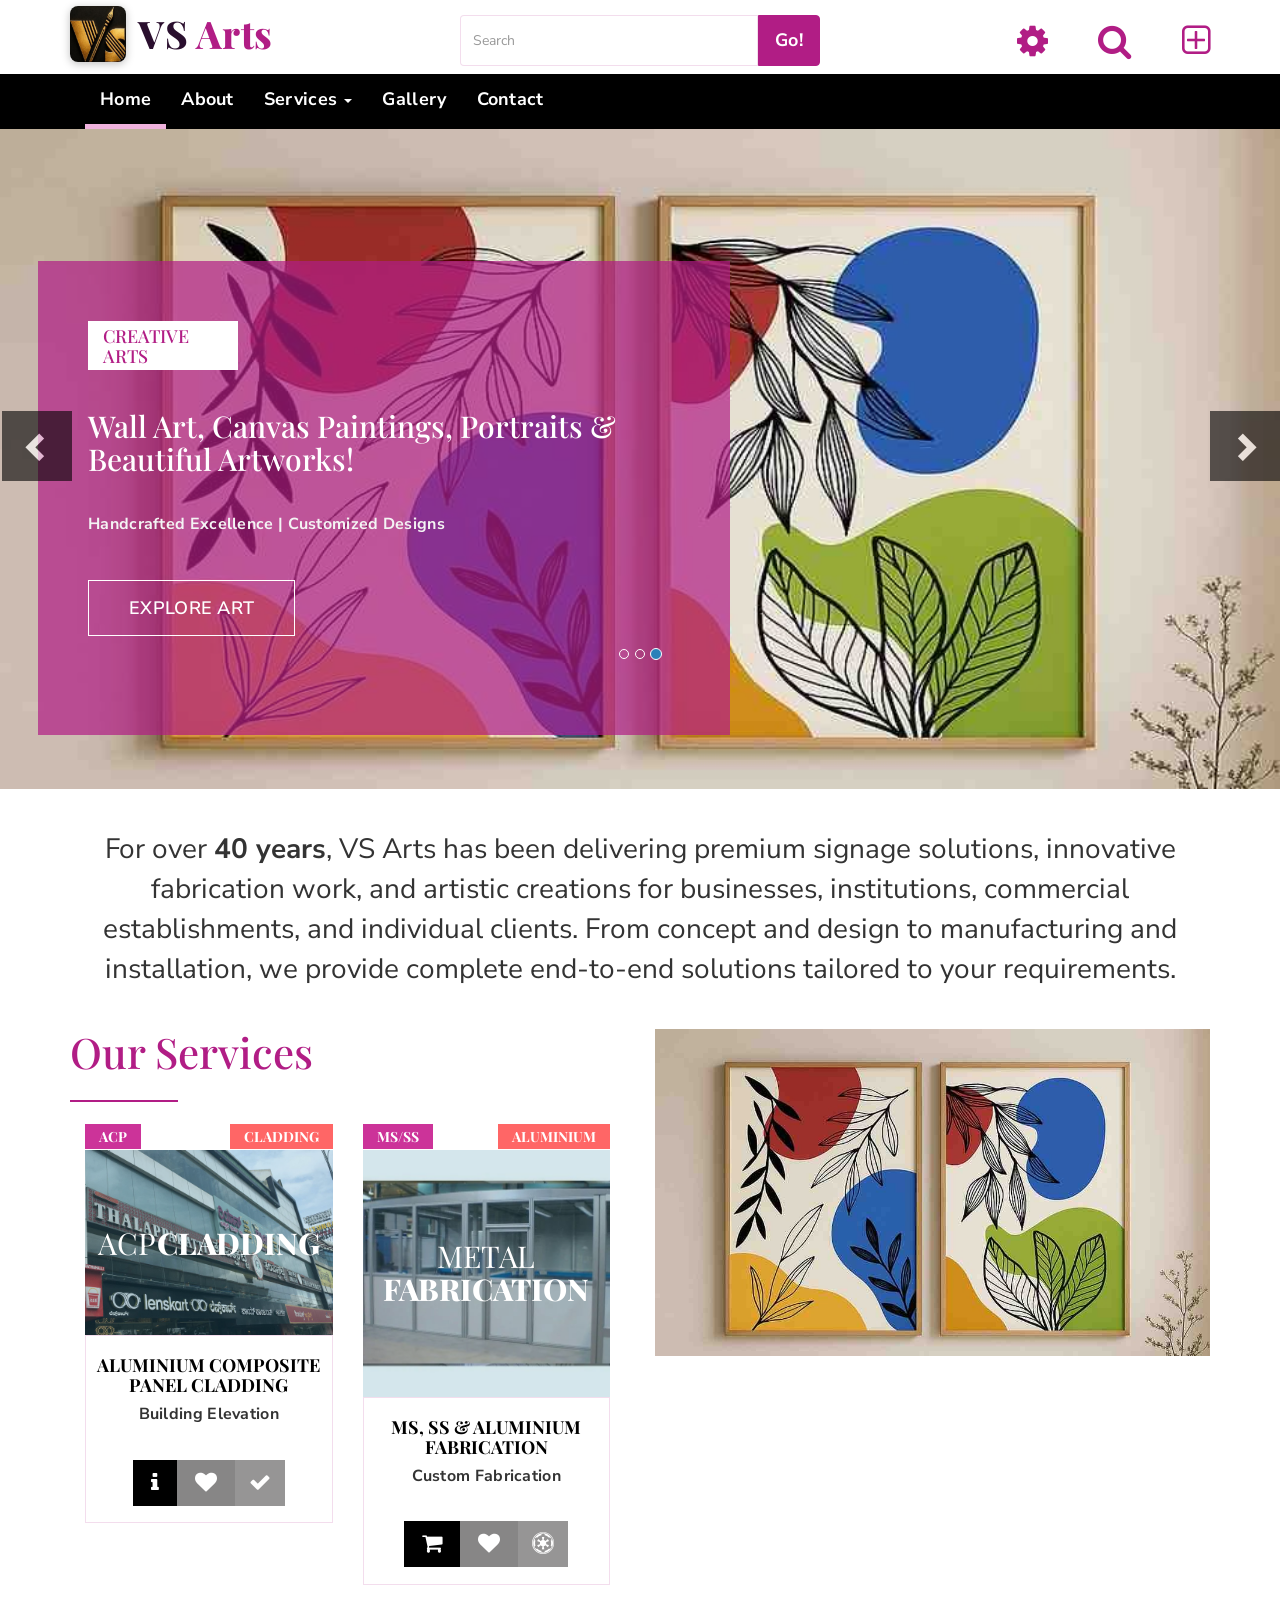
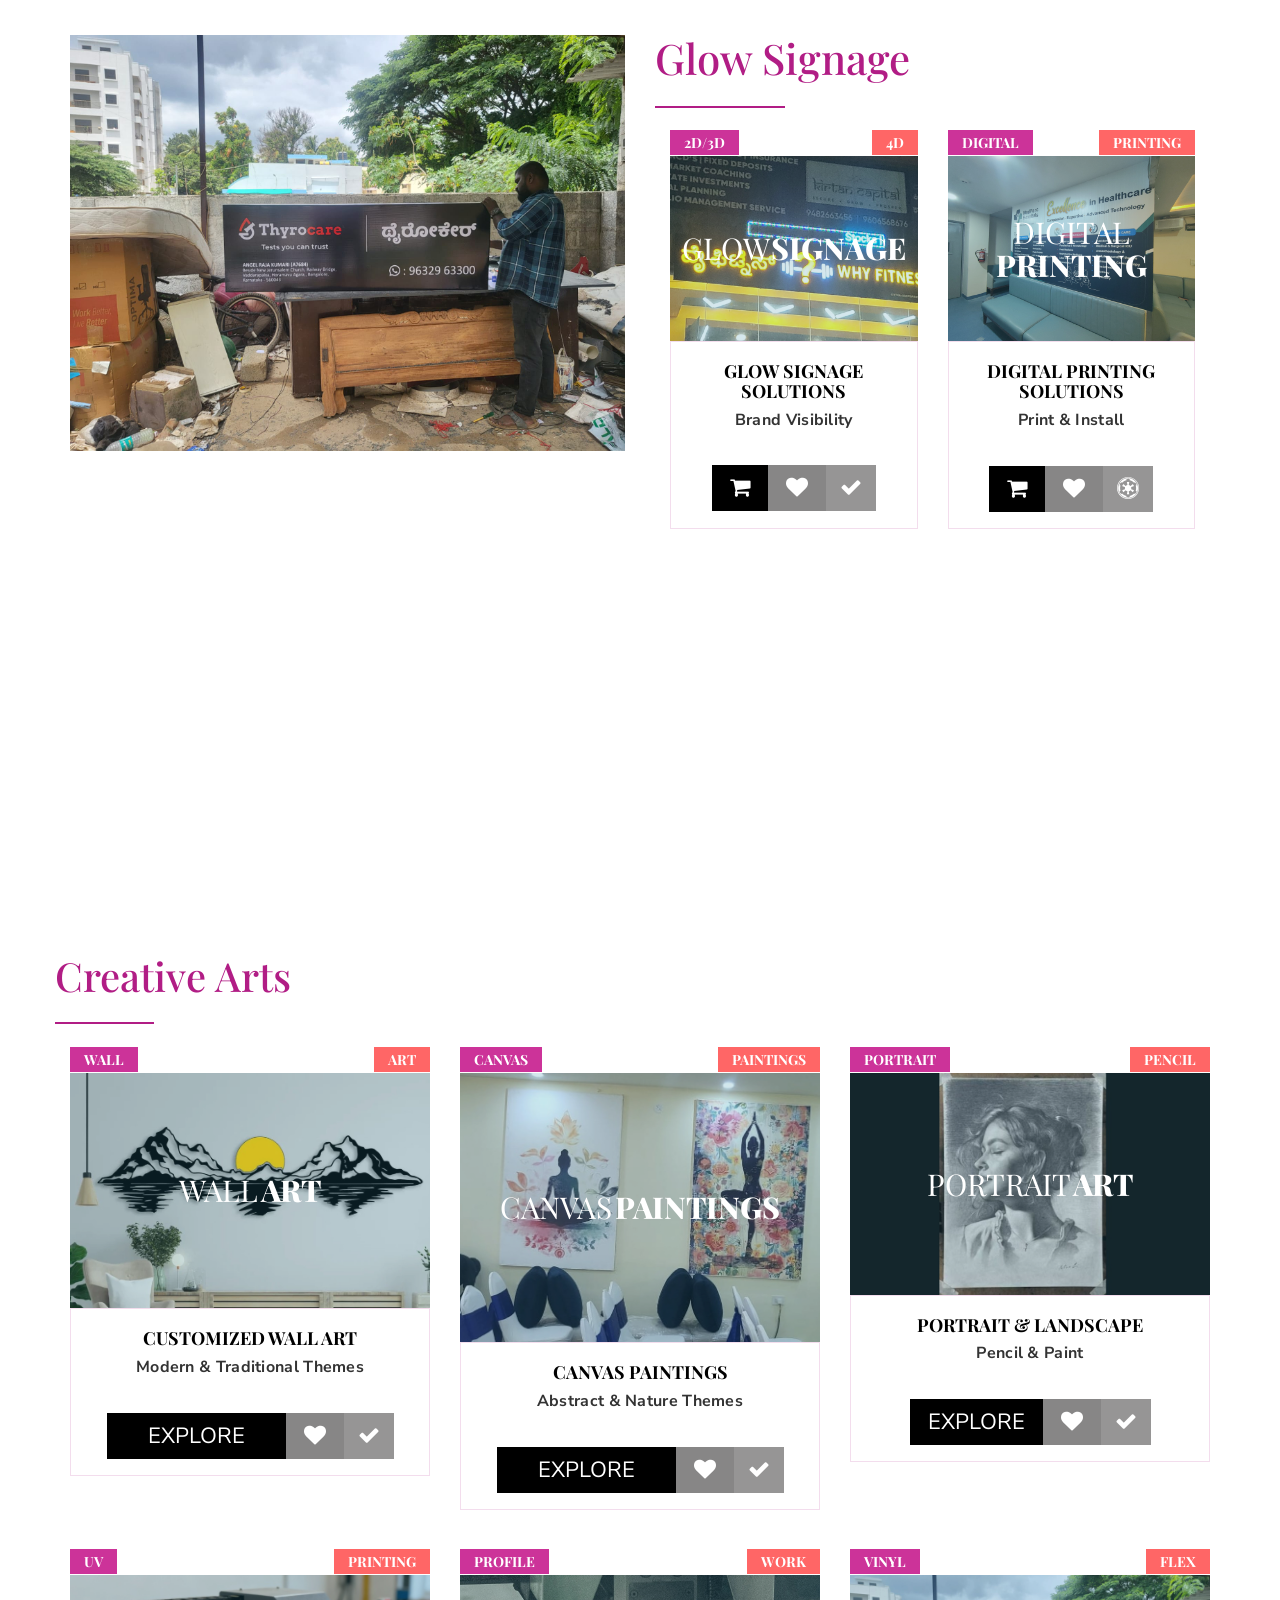
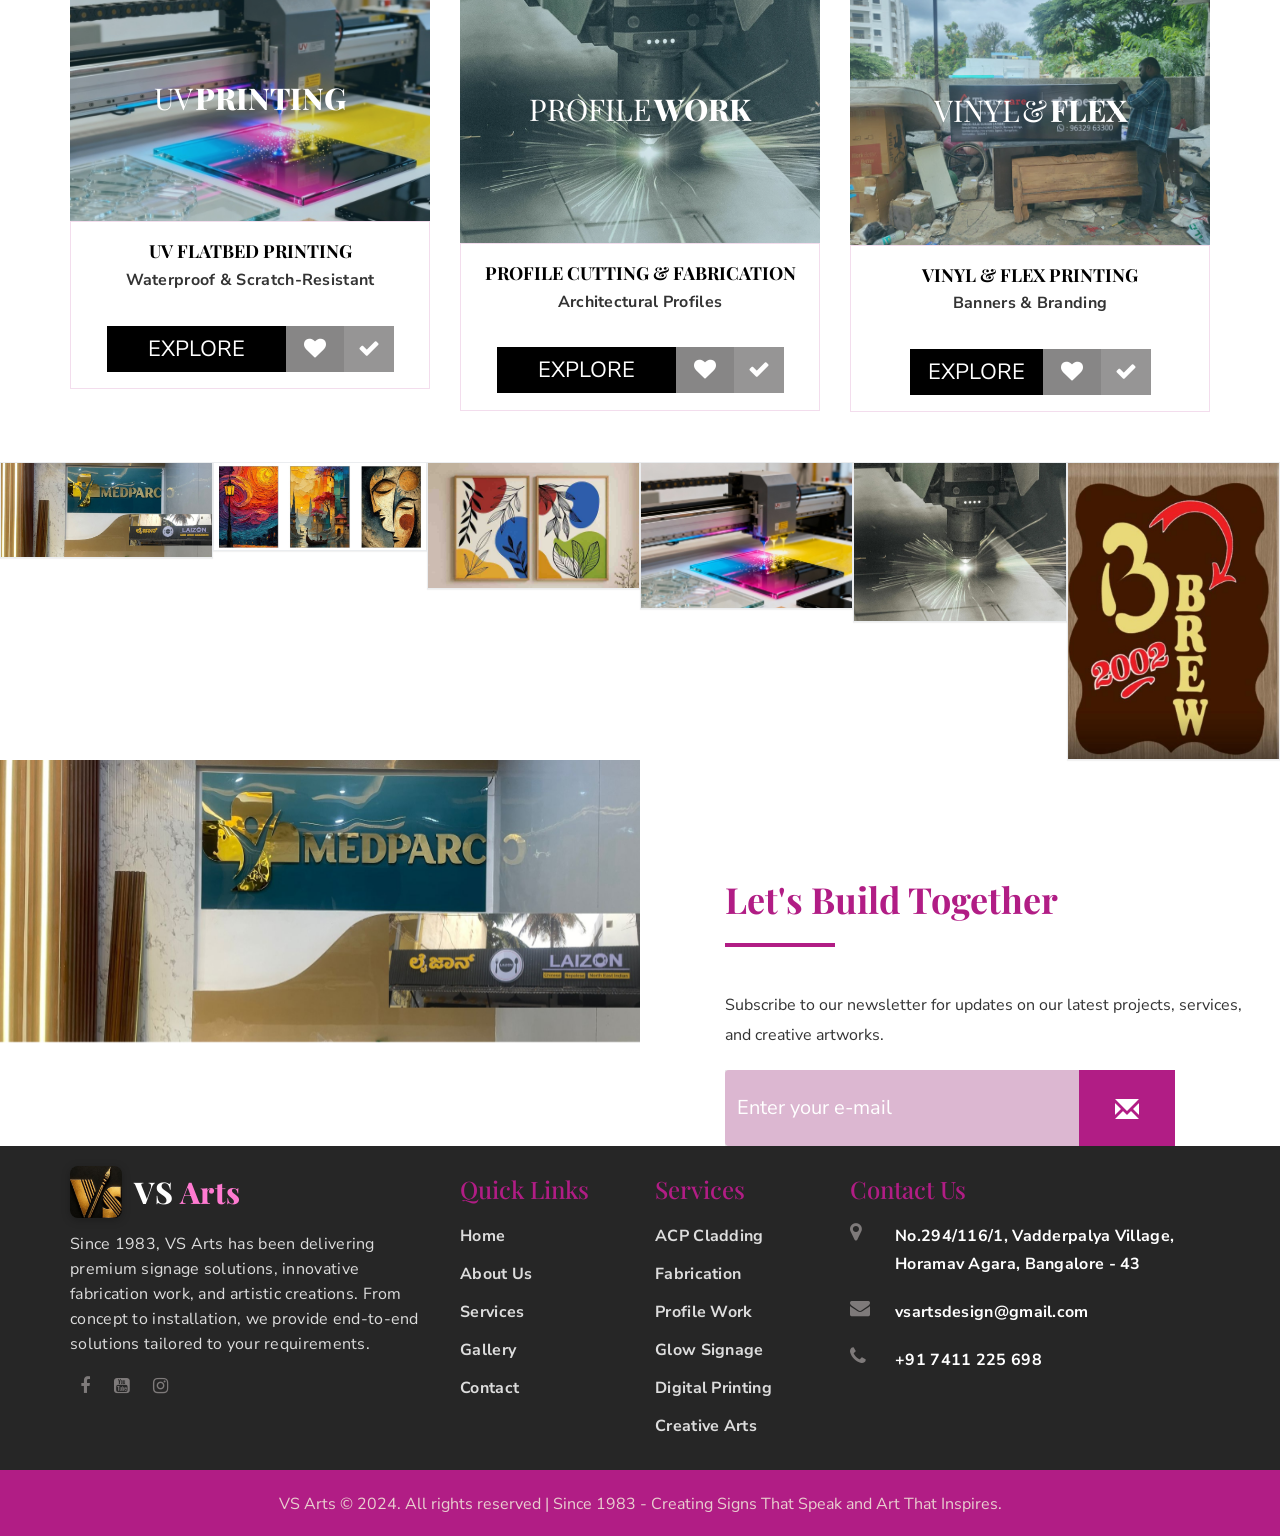
==== commit 83d10f63: "New readable art-style fonts, six service pages, logo with VS Arts text in header and footer Co-Auth" ====
--- a/index.html
+++ b/index.html
@@ -1,7 +1,7 @@
 <!DOCTYPE html PUBLIC "-//W3C//DTD XHTML 1.0 Transitional//EN" "http://www.w3.org/TR/xhtml1/DTD/xhtml1-transitional.dtd">
 <html xmlns="http://www.w3.org/1999/xhtml">
 <head>
-<meta http-equiv="Content-Type" content="text/html; charset=iso-8859-1" />
+<meta http-equiv="Content-Type" content="text/html; charset=utf-8" />
 <title>VS Arts - Signage, Fabrication & Creative Arts Since 1983</title>
   <link href="css/animate.css" rel="stylesheet" type="text/css" media="all">
   <meta charset="utf-8">
@@ -11,7 +11,7 @@
      <link rel="stylesheet" type="text/css" href="css/bootstrap.min.css" />
 	 <link rel="stylesheet" type="text/css" href="css/style.css" media="all">
 	 <link rel="stylesheet" type="text/css" href="css/font-awesome.min.css" />
-     <link href="https://fonts.googleapis.com/css?family=Joti+One" rel="stylesheet">
+     <link href="https://fonts.googleapis.com/css2?family=Playfair+Display:wght@500;600;700;800&family=Nunito+Sans:wght@400;600;700;800&display=swap" rel="stylesheet">
 	 
      <script type="text/javascript"  src="js/jquery-2.1.1.min.js"></script>
      <script  type="text/javascript" src="js/bootstrap.min.js"></script>
@@ -28,7 +28,7 @@
    <div class="top clearfix">
     <div class="col-sm-4 top_left clearfix">
 	 <div class="top_left_inner clearfix">
-	  <p><a href="index.html"><i class="fa fa-pencil"></i>VS <span class="new_right">Arts</span></a></p>
+	  <p><a href="index.html"><img src="img/favicon/android-chrome-192x192.png" alt="VS Arts" class="vs_logo"><span class="vs_name">VS <span class="new_right">Arts</span></span></a></p>
 	 </div>
 	</div> 
 	<div class="col-sm-4 top_left clearfix">
@@ -108,7 +108,7 @@
 					<span class="icon-bar"></span>
 					<span class="icon-bar"></span>
 				</button>
-				<a class="navbar-brand" href="index.html"><i class="fa fa-pencil"></i>VS <span class="new_right">Arts</span></a>
+				<a class="navbar-brand" href="index.html"><img src="img/favicon/android-chrome-192x192.png" alt="VS Arts" class="vs_logo"><span class="vs_name">VS <span class="new_right">Arts</span></span></a>
 			</div>
 
 			<div class="collapse navbar-collapse" id="bs-example-navbar-collapse-1">
@@ -119,12 +119,12 @@
 						<a href="#" class="header_tab dropdown-toggle" data-toggle="dropdown">Services <b class="caret"></b></a>
 						<ul class="dropdown-menu drop_1">
 							<li><a href="services.html">All Services</a></li>
-							<li><a href="details.html?service=acp">ACP Cladding</a></li>
-							<li><a href="details.html?service=fabrication">Fabrication</a></li>
-							<li><a href="details.html?service=profile">Profile Work</a></li>
-							<li><a href="services.html#signage">Glow Signage</a></li>
-							<li><a href="services.html#printing">Digital Printing</a></li>
-							<li><a href="services.html#creative">Creative Arts</a></li>
+							<li><a href="acp-cladding.html">ACP Cladding</a></li>
+							<li><a href="fabrication.html">Fabrication</a></li>
+							<li><a href="profile-work.html">Profile Work</a></li>
+							<li><a href="glow-signage.html">Glow Signage</a></li>
+							<li><a href="digital-printing.html">Digital Printing</a></li>
+							<li><a href="creative-arts.html">Creative Arts</a></li>
 						</ul>
 					</li>
 					<li><a class="header_tab" href="gallery.html">Gallery</a></li>
@@ -184,7 +184,7 @@
 						  <h4>CREATIVE ARTS</h4>
 						  <h2>Wall Art, Canvas Paintings, Portraits & Beautiful Artworks!</h2>
 						  <h3><span class="opening_left">Handcrafted Excellence</span> | <span class="opening_right">Customized Designs</span></h3>
-						  <p><a href="services.html#creative">EXPLORE ART</a></p>
+						  <p><a href="creative-arts.html">EXPLORE ART</a></p>
 						</div>
                             <br>
                         </div>
@@ -222,22 +222,22 @@
 	    <div class="picture_top clearfix">
 		 <div class="grid clearfix">
 					<figure class="effect-sadie">
-						<img src="img/500/1.jpg" alt="ACP Cladding"/>
+						<img src="img/3D/3D-4.jpeg" alt="ACP Cladding"/>
 						<figcaption>
 							<h2>ACP <span>Cladding</span></h2>
 							<p>Premium ACP solutions for buildings.<br>Commercial, corporate & residential.</p>
-						<a href="details.html?service=acp">View more</a>						</figcaption>			
+						<a href="acp-cladding.html">View more</a>						</figcaption>			
 	    </figure>
 					
 	  </div>
 		</div>
 		<div class="artist_n clearfix">
 		<div class="picture_bottom clearfix">
-		 <h2><a href="details.html?service=acp">ALUMINIUM COMPOSITE PANEL CLADDING</a></h2>
+		 <h2><a href="acp-cladding.html">ALUMINIUM COMPOSITE PANEL CLADDING</a></h2>
 		 <h5>Building Elevation</h5>
 		</div>
 		<div class="picture_end clearfix">
-		  <p><span class="icon_tab_1"><a href="details.html?service=acp"><i class="fa fa-info"></i></a></span><span class="icon_tab_2"><a href="#"><i class="fa fa-heart"></i></a></span><span class="icon_tab_3"><a href="#"><i class="fa fa-check"></i></a></span></p>
+		  <p><span class="icon_tab_1"><a href="acp-cladding.html"><i class="fa fa-info"></i></a></span><span class="icon_tab_2"><a href="#"><i class="fa fa-heart"></i></a></span><span class="icon_tab_3"><a href="#"><i class="fa fa-check"></i></a></span></p>
 		</div>
 		</div>
 		</div>
@@ -250,22 +250,22 @@
 	    <div class="picture_top clearfix">
 		 <div class="grid clearfix">
 					<figure class="effect-sadie">
-						<img src="img/500/2.jpg" alt="Metal Fabrication"/>
+						<img src="img/Aluminum%20Fabrication/Aluminum%20Fabrication1.jpeg" alt="Metal Fabrication"/>
 						<figcaption>
 							<h2>Metal <span>Fabrication</span></h2>
 							<p>MS, SS & Aluminium fabrication.<br>Structural, decorative & custom.</p>
-						<a href="details.html?service=fabrication">View more</a>						</figcaption>			
+						<a href="fabrication.html">View more</a>						</figcaption>			
 	    </figure>
 					
 	  </div>
 		</div>
 		<div class="artist_n clearfix">
 		  <div class="picture_bottom clearfix">
-		 <h2><a href="details.html?service=fabrication">MS, SS & ALUMINIUM FABRICATION</a></h2>
+		 <h2><a href="fabrication.html">MS, SS & ALUMINIUM FABRICATION</a></h2>
 		 <h5>Custom Fabrication</h5>
 		</div>
 		  <div class="picture_end clearfix">
-		  <p><span class="icon_tab_1"><a href="details.html?service=fabrication"><i class="fa fa-shopping-cart"></i></a></span><span class="icon_tab_2"><a href="#"><i class="fa fa-heart"></i></a></span><span class="icon_tab_3"><a href="#"><i class="fa fa-empire"></i></a></span></p>
+		  <p><span class="icon_tab_1"><a href="fabrication.html"><i class="fa fa-shopping-cart"></i></a></span><span class="icon_tab_2"><a href="#"><i class="fa fa-heart"></i></a></span><span class="icon_tab_3"><a href="#"><i class="fa fa-empire"></i></a></span></p>
 		</div>
 		</div>
 		</div>
@@ -301,18 +301,18 @@
 						<figcaption>
 							<h2>Glow <span>Signage</span></h2>
 							<p>2D, 3D & 4D signage solutions.<br>Premium letters & branding.</p>
-						<a href="services.html#signage">View more</a>						</figcaption>			
+						<a href="glow-signage.html">View more</a>						</figcaption>			
 	    </figure>
 					
 	  </div>
 		</div>
 		<div class="artist_n clearfix">
 		  <div class="picture_bottom clearfix">
-		 <h2><a href="services.html#signage">GLOW SIGNAGE SOLUTIONS</a></h2>
+		 <h2><a href="glow-signage.html">GLOW SIGNAGE SOLUTIONS</a></h2>
 		 <h5>Brand Visibility</h5>
 		</div>
 		<div class="picture_end clearfix">
-		  <p><span class="icon_tab_1"><a href="services.html#signage"><i class="fa fa-shopping-cart"></i></a></span><span class="icon_tab_2"><a href="#"><i class="fa fa-heart"></i></a></span><span class="icon_tab_3"><a href="#"><i class="fa fa-check"></i></a></span></p>
+		  <p><span class="icon_tab_1"><a href="glow-signage.html"><i class="fa fa-shopping-cart"></i></a></span><span class="icon_tab_2"><a href="#"><i class="fa fa-heart"></i></a></span><span class="icon_tab_3"><a href="#"><i class="fa fa-check"></i></a></span></p>
 		</div>
 		</div>
 		</div>
@@ -329,18 +329,18 @@
 						<figcaption>
 							<h2>Digital <span>Printing</span></h2>
 							<p>Vinyl, Flex & UV printing.<br>High-quality indoor & outdoor.</p>
-						<a href="services.html#printing">View more</a>						</figcaption>			
+						<a href="digital-printing.html">View more</a>						</figcaption>			
 	    </figure>
 					
 	  </div>
 		</div>
 		<div class="artist_n clearfix">
 		  <div class="picture_bottom clearfix">
-		 <h2><a href="services.html#printing">DIGITAL PRINTING SOLUTIONS</a></h2>
+		 <h2><a href="digital-printing.html">DIGITAL PRINTING SOLUTIONS</a></h2>
 		 <h5>Print & Install</h5>
 		</div>
 		  <div class="picture_end clearfix">
-		  <p><span class="icon_tab_1"><a href="services.html#printing"><i class="fa fa-shopping-cart"></i></a></span><span class="icon_tab_2"><a href="#"><i class="fa fa-heart"></i></a></span><span class="icon_tab_3"><a href="#"><i class="fa fa-empire"></i></a></span></p>
+		  <p><span class="icon_tab_1"><a href="digital-printing.html"><i class="fa fa-shopping-cart"></i></a></span><span class="icon_tab_2"><a href="#"><i class="fa fa-heart"></i></a></span><span class="icon_tab_3"><a href="#"><i class="fa fa-empire"></i></a></span></p>
 		</div>
 		</div>
 		</div>
@@ -383,18 +383,18 @@
 						<figcaption>
 							<h2>Wall <span>Art</span></h2>
 							<p>Custom wall art for homes, offices,<br>restaurants & commercial spaces.</p>
-						<a href="details.html?service=wallart">View more</a>						</figcaption>			
+						<a href="creative-arts.html#wall-art">View more</a>						</figcaption>			
 	    </figure>
 					
 	  </div>
 		</div>
 		<div class="artist_n clearfix">
 		 <div class="picture_bottom clearfix">
-		 <h2><a href="details.html?service=wallart">CUSTOMIZED WALL ART</a></h2>
+		 <h2><a href="creative-arts.html#wall-art">CUSTOMIZED WALL ART</a></h2>
 		 <h5>Modern & Traditional Themes</h5>
 		</div>
 		<div class="picture_end picture_end_2 clearfix">
-		  <p><span class="icon_tab_1"><a href="details.html?service=wallart">EXPLORE</a></span><span class="icon_tab_2"><a href="#"><i class="fa fa-heart"></i></a></span><span class="icon_tab_3"><a href="#"><i class="fa fa-check"></i></a></span></p>
+		  <p><span class="icon_tab_1"><a href="creative-arts.html#wall-art">EXPLORE</a></span><span class="icon_tab_2"><a href="#"><i class="fa fa-heart"></i></a></span><span class="icon_tab_3"><a href="#"><i class="fa fa-check"></i></a></span></p>
 		</div>
 		</div>
 		</div>
@@ -411,18 +411,18 @@
 						<figcaption>
 							<h2>Canvas <span>Paintings</span></h2>
 							<p>Handcrafted canvas paintings.<br>Abstract, nature & spiritual themes.</p>
-						<a href="details.html?service=canvas">View more</a>						</figcaption>			
+						<a href="creative-arts.html#canvas">View more</a>						</figcaption>			
 	    </figure>
 					
 	  </div>
 		</div>
 		<div class="artist_n clearfix">
 		  <div class="picture_bottom clearfix">
-		 <h2><a href="details.html?service=canvas">CANVAS PAINTINGS</a></h2>
+		 <h2><a href="creative-arts.html#canvas">CANVAS PAINTINGS</a></h2>
 		 <h5>Abstract & Nature Themes</h5>
 		</div>
 		<div class="picture_end picture_end_2 clearfix">
-		  <p><span class="icon_tab_1"><a href="details.html?service=canvas">EXPLORE</a></span><span class="icon_tab_2"><a href="#"><i class="fa fa-heart"></i></a></span><span class="icon_tab_3"><a href="#"><i class="fa fa-check"></i></a></span></p>
+		  <p><span class="icon_tab_1"><a href="creative-arts.html#canvas">EXPLORE</a></span><span class="icon_tab_2"><a href="#"><i class="fa fa-heart"></i></a></span><span class="icon_tab_3"><a href="#"><i class="fa fa-check"></i></a></span></p>
 		</div>
 		</div>
 		</div>
@@ -439,18 +439,18 @@
 						<figcaption>
 							<h2>Portrait <span>Art</span></h2>
 							<p>Family portraits, landscapes &<br>pencil artwork with fine details.</p>
-						<a href="details.html?service=portrait">View more</a>						</figcaption>			
+						<a href="creative-arts.html#portrait">View more</a>						</figcaption>			
 	    </figure>
 					
 	  </div>
 		</div>
 		<div class="artist_n clearfix">
 		  <div class="picture_bottom clearfix">
-		 <h2><a href="details.html?service=portrait">PORTRAIT & LANDSCAPE</a></h2>
+		 <h2><a href="creative-arts.html#portrait">PORTRAIT & LANDSCAPE</a></h2>
 		 <h5>Pencil & Paint</h5>
 		</div>
 		<div class="picture_end clearfix">
-		  <p><span class="icon_tab_1"><a href="details.html?service=portrait">EXPLORE</a></span><span class="icon_tab_2"><a href="#"><i class="fa fa-heart"></i></a></span><span class="icon_tab_3"><a href="#"><i class="fa fa-check"></i></a></span></p>
+		  <p><span class="icon_tab_1"><a href="creative-arts.html#portrait">EXPLORE</a></span><span class="icon_tab_2"><a href="#"><i class="fa fa-heart"></i></a></span><span class="icon_tab_3"><a href="#"><i class="fa fa-check"></i></a></span></p>
 		</div>
 		</div>
 		</div>
@@ -469,18 +469,18 @@
 						<figcaption>
 							<h2>UV <span>Printing</span></h2>
 							<p>High-resolution UV printing on<br>acrylic, glass, wood, metal & more.</p>
-						<a href="details.html?service=uv">View more</a>						</figcaption>			
+						<a href="digital-printing.html#uv">View more</a>						</figcaption>			
 	    </figure>
 					
 	  </div>
 		</div>
 		<div class="artist_n clearfix">
 		  <div class="picture_bottom clearfix">
-		 <h2><a href="details.html?service=uv">UV FLATBED PRINTING</a></h2>
+		 <h2><a href="digital-printing.html#uv">UV FLATBED PRINTING</a></h2>
 		 <h5>Waterproof & Scratch-Resistant</h5>
 		</div>
 		<div class="picture_end picture_end_2 clearfix">
-		  <p><span class="icon_tab_1"><a href="details.html?service=uv">EXPLORE</a></span><span class="icon_tab_2"><a href="#"><i class="fa fa-heart"></i></a></span><span class="icon_tab_3"><a href="#"><i class="fa fa-check"></i></a></span></p>
+		  <p><span class="icon_tab_1"><a href="digital-printing.html#uv">EXPLORE</a></span><span class="icon_tab_2"><a href="#"><i class="fa fa-heart"></i></a></span><span class="icon_tab_3"><a href="#"><i class="fa fa-check"></i></a></span></p>
 		</div>
 		</div>
 		</div>
@@ -497,18 +497,18 @@
 						<figcaption>
 							<h2>Profile <span>Work</span></h2>
 							<p>Aluminium, ACP & decorative<br>profiles with excellent finishing.</p>
-						<a href="details.html?service=profile">View more</a>						</figcaption>			
+						<a href="profile-work.html">View more</a>						</figcaption>			
 	    </figure>
 					
 	  </div>
 		</div>
 		<div class="artist_n clearfix">
 		  <div class="picture_bottom clearfix">
-		 <h2><a href="details.html?service=profile">PROFILE CUTTING & FABRICATION</a></h2>
+		 <h2><a href="profile-work.html">PROFILE CUTTING & FABRICATION</a></h2>
 		 <h5>Architectural Profiles</h5>
 		</div>
 		<div class="picture_end picture_end_2 clearfix">
-		  <p><span class="icon_tab_1"><a href="details.html?service=profile">EXPLORE</a></span><span class="icon_tab_2"><a href="#"><i class="fa fa-heart"></i></a></span><span class="icon_tab_3"><a href="#"><i class="fa fa-check"></i></a></span></p>
+		  <p><span class="icon_tab_1"><a href="profile-work.html">EXPLORE</a></span><span class="icon_tab_2"><a href="#"><i class="fa fa-heart"></i></a></span><span class="icon_tab_3"><a href="#"><i class="fa fa-check"></i></a></span></p>
 		</div>
 		</div>
 		</div>
@@ -525,18 +525,18 @@
 						<figcaption>
 							<h2>Vinyl & <span>Flex</span></h2>
 							<p>Vinyl printing, flex banners &<br>professional installation services.</p>
-						<a href="details.html?service=vinyl">View more</a>						</figcaption>			
+						<a href="digital-printing.html#vinyl">View more</a>						</figcaption>			
 	    </figure>
 					
 	  </div>
 		</div>
 		<div class="artist_n clearfix">
 		  <div class="picture_bottom clearfix">
-		 <h2><a href="details.html?service=vinyl">VINYL & FLEX PRINTING</a></h2>
+		 <h2><a href="digital-printing.html#vinyl">VINYL & FLEX PRINTING</a></h2>
 		 <h5>Banners & Branding</h5>
 		</div>
 		<div class="picture_end clearfix">
-		  <p><span class="icon_tab_1"><a href="details.html?service=vinyl">EXPLORE</a></span><span class="icon_tab_2"><a href="#"><i class="fa fa-heart"></i></a></span><span class="icon_tab_3"><a href="#"><i class="fa fa-check"></i></a></span></p>
+		  <p><span class="icon_tab_1"><a href="digital-printing.html#vinyl">EXPLORE</a></span><span class="icon_tab_2"><a href="#"><i class="fa fa-heart"></i></a></span><span class="icon_tab_3"><a href="#"><i class="fa fa-check"></i></a></span></p>
 		</div>
 		</div>
 		</div>
@@ -657,7 +657,7 @@
    <div class="footer clearfix">
 	  <div class="col-sm-4 footer_left clearfix">
 	 <div class="footer_left_inner clearfix">
-	   <h4>VS Arts</h4>
+	   <h4 class="footer_brand"><a href="index.html"><img src="img/favicon/android-chrome-192x192.png" alt="VS Arts" class="vs_logo"><span class="vs_name">VS <span class="new_right">Arts</span></span></a></h4>
 	   <p>Since 1983, VS Arts has been delivering premium signage solutions, innovative fabrication work, and artistic creations. From concept to installation, we provide end-to-end solutions tailored to your requirements.</p>
 	   <ul>
 	    <li><a href="https://www.facebook.com/paulsundarsingh" target="_blank"><i class="fa fa-facebook"></i></a></li>
@@ -680,12 +680,12 @@
 	   <div class="col-sm-2 footer_right_inner_1 clearfix">
 	    <div class="informer clearfix">
 		 <h4>Services</h4>
-		 <p class="col-sm-12 col-xs-6 space_left"><a href="details.html?service=acp">ACP Cladding</a></p>
-		 <p class="col-sm-12 col-xs-6 space_left"><a href="details.html?service=fabrication">Fabrication</a></p>
-		 <p class="col-sm-12 col-xs-6 space_left"><a href="details.html?service=profile">Profile Work</a></p>
-		 <p class="col-sm-12 col-xs-6 space_left"><a href="services.html#signage">Glow Signage</a></p>
-		 <p class="col-sm-12 col-xs-6 space_left"><a href="services.html#printing">Digital Printing</a></p>
-		 <p class="col-sm-12 col-xs-6 space_left"><a href="services.html#creative">Creative Arts</a></p>
+		 <p class="col-sm-12 col-xs-6 space_left"><a href="acp-cladding.html">ACP Cladding</a></p>
+		 <p class="col-sm-12 col-xs-6 space_left"><a href="fabrication.html">Fabrication</a></p>
+		 <p class="col-sm-12 col-xs-6 space_left"><a href="profile-work.html">Profile Work</a></p>
+		 <p class="col-sm-12 col-xs-6 space_left"><a href="glow-signage.html">Glow Signage</a></p>
+		 <p class="col-sm-12 col-xs-6 space_left"><a href="digital-printing.html">Digital Printing</a></p>
+		 <p class="col-sm-12 col-xs-6 space_left"><a href="creative-arts.html">Creative Arts</a></p>
 		</div>
 	   </div>
 	   <div class="col-sm-4 footer_right_inner_n clearfix">
--- a/css/style.css
+++ b/css/style.css
@@ -7,8 +7,27 @@
 */
 
 body{
-font-family: 'Joti One', cursive;
-}
+font-family: 'Nunito Sans', 'Segoe UI', Arial, sans-serif;
+font-size: 16px;
+line-height: 1.7;
+color: #333;
+-webkit-font-smoothing: antialiased;
+}
+/* Art-style headings: elegant serif that stays easy to read */
+h1,h2,h3,h4,h5,h6,
+.navbar-brand,.top_left_inner p,.picture_head p,.center_slide h2,.center_slide h4,
+.artist_left_inner_1 h1,.center_3 h2,.center_4_top h2,.center_5_right_inner h2,
+.picture_bottom h2,.grid figure h2,figure.effect-sadie h2,.footer_left_inner h4,.informer h4{
+font-family: 'Playfair Display', Georgia, 'Times New Roman', serif;
+letter-spacing: 0;
+}
+.header_tab,.navbar-nav>li>a,.dropdown-menu>li>a,.center_slide h3,.center_slide p a,.picture_bottom h5,
+.footer p,.informer p,.btn,figure.effect-sadie p,figure.effect-sadie a{
+font-family: 'Nunito Sans', 'Segoe UI', Arial, sans-serif;
+font-weight: 700;
+letter-spacing: .3px;
+}
+p{ line-height: 1.75; }
 
 h1,h2,h3,h4{
 color:#b11d85; 
@@ -3236,3 +3255,90 @@
 }
 /********************* gallery_end ***************/
 
+
+
+/* ===== service pages ===== */
+#svc_hero{background:linear-gradient(135deg,#2a0f2e 0%,#5a1650 55%,#b11d85 100%);color:#fff;padding:70px 0 60px;position:relative;overflow:hidden}
+#svc_hero:before{content:"";position:absolute;right:-120px;top:-120px;width:420px;height:420px;border-radius:50%;background:rgba(255,255,255,.07)}
+.svc_hero_text h1{color:#fff;font-size:54px;line-height:1.1;margin:10px 0 16px;font-weight:800}
+.svc_crumb{font-size:14px;color:rgba(255,255,255,.75);margin-bottom:14px}
+.svc_crumb a{color:#fff}.svc_crumb a:hover{color:#ffd1f1}.svc_crumb span{color:#ffd1f1}
+.svc_kicker{display:inline-block;font-family:'Nunito Sans',Arial,sans-serif;font-weight:800;font-size:12px;letter-spacing:2.5px;text-transform:uppercase;color:#ffd1f1;border-bottom:2px solid #ffd1f1;padding-bottom:4px}
+.svc_kicker_dark{color:#b11d85;border-color:#b11d85}
+.svc_tag{font-size:19px;line-height:1.6;color:rgba(255,255,255,.92);max-width:560px;margin-bottom:26px}
+.svc_btn{display:inline-block;background:#fff;color:#b11d85!important;font-family:'Nunito Sans',Arial,sans-serif;font-weight:800;letter-spacing:.5px;padding:12px 26px;border-radius:30px;margin:0 8px 10px 0;border:2px solid #fff;transition:.25s}
+.svc_btn:hover{background:#ffd1f1;border-color:#ffd1f1;color:#7a0f5c!important;text-decoration:none}
+.svc_btn_ghost{background:transparent;color:#fff!important}
+.svc_btn_ghost:hover{background:rgba(255,255,255,.15);border-color:#fff;color:#fff!important}
+.svc_frame{background:#fff;padding:10px;border-radius:6px;box-shadow:0 20px 45px rgba(0,0,0,.35);transform:rotate(2deg);transition:.3s;margin-top:10px}
+.svc_frame:hover{transform:rotate(0)}
+.svc_frame img{width:100%;height:300px;object-fit:cover;display:block;border-radius:3px}
+#svc_intro{padding:70px 0 40px;background:#fff}
+.svc_intro_text h2,.svc_heading h2{font-size:36px;font-weight:700;color:#2a0f2e;margin:10px 0 18px}
+.svc_intro_text p{font-size:17px;color:#444}
+.svc_why{background:#fff4fb;border:1px solid #f1c8e4;border-left:5px solid #b11d85;border-radius:6px;padding:22px 24px}
+.svc_why h4{margin:0 0 12px;color:#b11d85;font-size:22px}
+.svc_why ul{list-style:none;padding:0;margin:0}
+.svc_why li{padding:6px 0 6px 26px;position:relative;font-size:15px;color:#333;line-height:1.5}
+.svc_why li i{position:absolute;left:0;top:9px;color:#b11d85}
+#svc_features{padding:50px 0 40px;background:#faf6f9}
+.svc_center{text-align:center}
+.svc_center .svc_kicker{margin-bottom:6px}
+.svc_feat{background:#fff;border-radius:8px;padding:26px 22px;margin-bottom:26px;box-shadow:0 6px 22px rgba(42,15,46,.08);border-bottom:4px solid #b11d85;min-height:210px;transition:.25s}
+.svc_feat:hover{transform:translateY(-5px);box-shadow:0 14px 30px rgba(42,15,46,.15)}
+.svc_ic{display:inline-block;width:54px;height:54px;line-height:54px;text-align:center;border-radius:50%;background:#b11d85;color:#fff;font-size:22px;margin-bottom:12px}
+.svc_feat h4{font-size:19px;color:#2a0f2e;margin:4px 0 8px}
+.svc_feat p{font-size:15px;color:#555;margin:0;line-height:1.6}
+#svc_work{padding:50px 0 20px;background:#fff}
+.svc_block{margin-bottom:40px}
+.svc_heading h2{border-left:5px solid #b11d85;padding-left:14px;margin-bottom:6px}
+.svc_center.svc_heading h2{border-left:0;padding-left:0}
+.svc_heading p{color:#555;font-size:16px;margin:0 0 20px;padding-left:19px}
+.svc_center.svc_heading p{padding-left:0}
+.svc_gallery .panel{margin-bottom:6px;border:0;box-shadow:0 6px 18px rgba(0,0,0,.12);border-radius:6px;overflow:hidden}
+.svc_gallery .panel .panel-body a img{height:240px!important;width:100%;object-fit:cover}
+.svc_cap{font-size:14px;color:#555;text-align:center;margin:4px 0 20px}
+#svc_process{padding:50px 0 30px;background:#faf6f9}
+.svc_step{text-align:center;margin-bottom:24px}
+.svc_no{display:inline-block;width:46px;height:46px;line-height:42px;border-radius:50%;border:2px solid #b11d85;color:#b11d85;font-family:'Playfair Display',Georgia,serif;font-size:22px;font-weight:700;background:#fff;margin-bottom:8px}
+.svc_step h5{font-family:'Playfair Display',Georgia,serif;font-size:18px;font-weight:700;color:#2a0f2e;margin:6px 0}
+.svc_step p{font-size:14px;color:#555;line-height:1.5}
+#svc_cta{background:linear-gradient(135deg,#b11d85,#5a1650);color:#fff;text-align:center;padding:56px 0 40px}
+#svc_cta h2{color:#fff;font-size:34px;margin:0 0 10px}
+#svc_cta p{color:rgba(255,255,255,.92);font-size:17px}
+#svc_other{padding:50px 0 30px;background:#fff}
+.svc_other_item{margin-bottom:24px}
+.svc_other_item a{display:block;position:relative;overflow:hidden;border-radius:8px;box-shadow:0 6px 18px rgba(0,0,0,.15)}
+.svc_other_item img{width:100%;height:170px;object-fit:cover;transition:.4s;display:block}
+.svc_other_item a:hover img{transform:scale(1.08)}
+.svc_other_item span{position:absolute;left:0;right:0;bottom:0;padding:26px 12px 10px;background:linear-gradient(transparent,rgba(42,15,46,.9));color:#fff;font-family:'Playfair Display',Georgia,serif;font-size:19px;font-weight:700}
+.svc_more{display:inline-block;margin-top:6px;font-family:'Nunito Sans',Arial,sans-serif;font-weight:800;color:#b11d85;border-bottom:2px solid #b11d85}
+.svc_more:hover{color:#7a0f5c;border-color:#7a0f5c;text-decoration:none}
+@media (max-width:991px){.svc_hero_text h1{font-size:42px}.svc_frame{transform:none;margin-top:30px}}
+@media (max-width:767px){.svc_hero_text h1{font-size:34px}#svc_hero{padding:50px 0 40px}.svc_frame img{height:220px}.svc_intro_text h2,.svc_heading h2{font-size:28px}}
+
+/* logo icon in place of the VS Arts text */
+.vs_logo{height:56px;width:56px;display:block;border-radius:8px;box-shadow:0 2px 8px rgba(0,0,0,.25)}
+.top_left_inner p{margin:0}
+.top_left_inner p a{display:inline-block}
+.cd-secondary-nav.is-fixed .navbar-brand{padding:6px 15px 6px 0}
+.cd-secondary-nav.is-fixed .navbar-brand .vs_logo{height:44px;width:44px}
+
+/* logo icon + VS Arts name */
+.top_left_inner p a{display:inline-flex!important;align-items:center}
+.cd-secondary-nav.is-fixed .navbar-brand{align-items:center}
+.vs_name{font-family:'Playfair Display',Georgia,serif;font-weight:800;font-size:38px;line-height:1;margin-left:12px;color:#2a0f2e;letter-spacing:.5px}
+.vs_name .new_right{color:#b11d85}
+.cd-secondary-nav.is-fixed .navbar-brand{display:inline-flex!important}
+.cd-secondary-nav.is-fixed .vs_name{font-size:28px;color:#fff;margin-left:10px}
+.cd-secondary-nav.is-fixed .vs_name .new_right{color:#ff7ad1}
+@media (max-width:767px){.vs_name{font-size:30px}.vs_logo{height:46px;width:46px}}
+
+/* footer logo + name */
+.footer_brand{margin:0 0 14px!important;padding:0!important}
+.footer_brand a{display:inline-flex;align-items:center;text-decoration:none}
+.footer_brand .vs_logo{height:52px;width:52px}
+.footer_brand .vs_name{font-size:30px;color:#fff;margin-left:12px}
+.footer_brand .vs_name .new_right{color:#ff7ad1}
+
+.footer_left_inner p{font-weight:400}
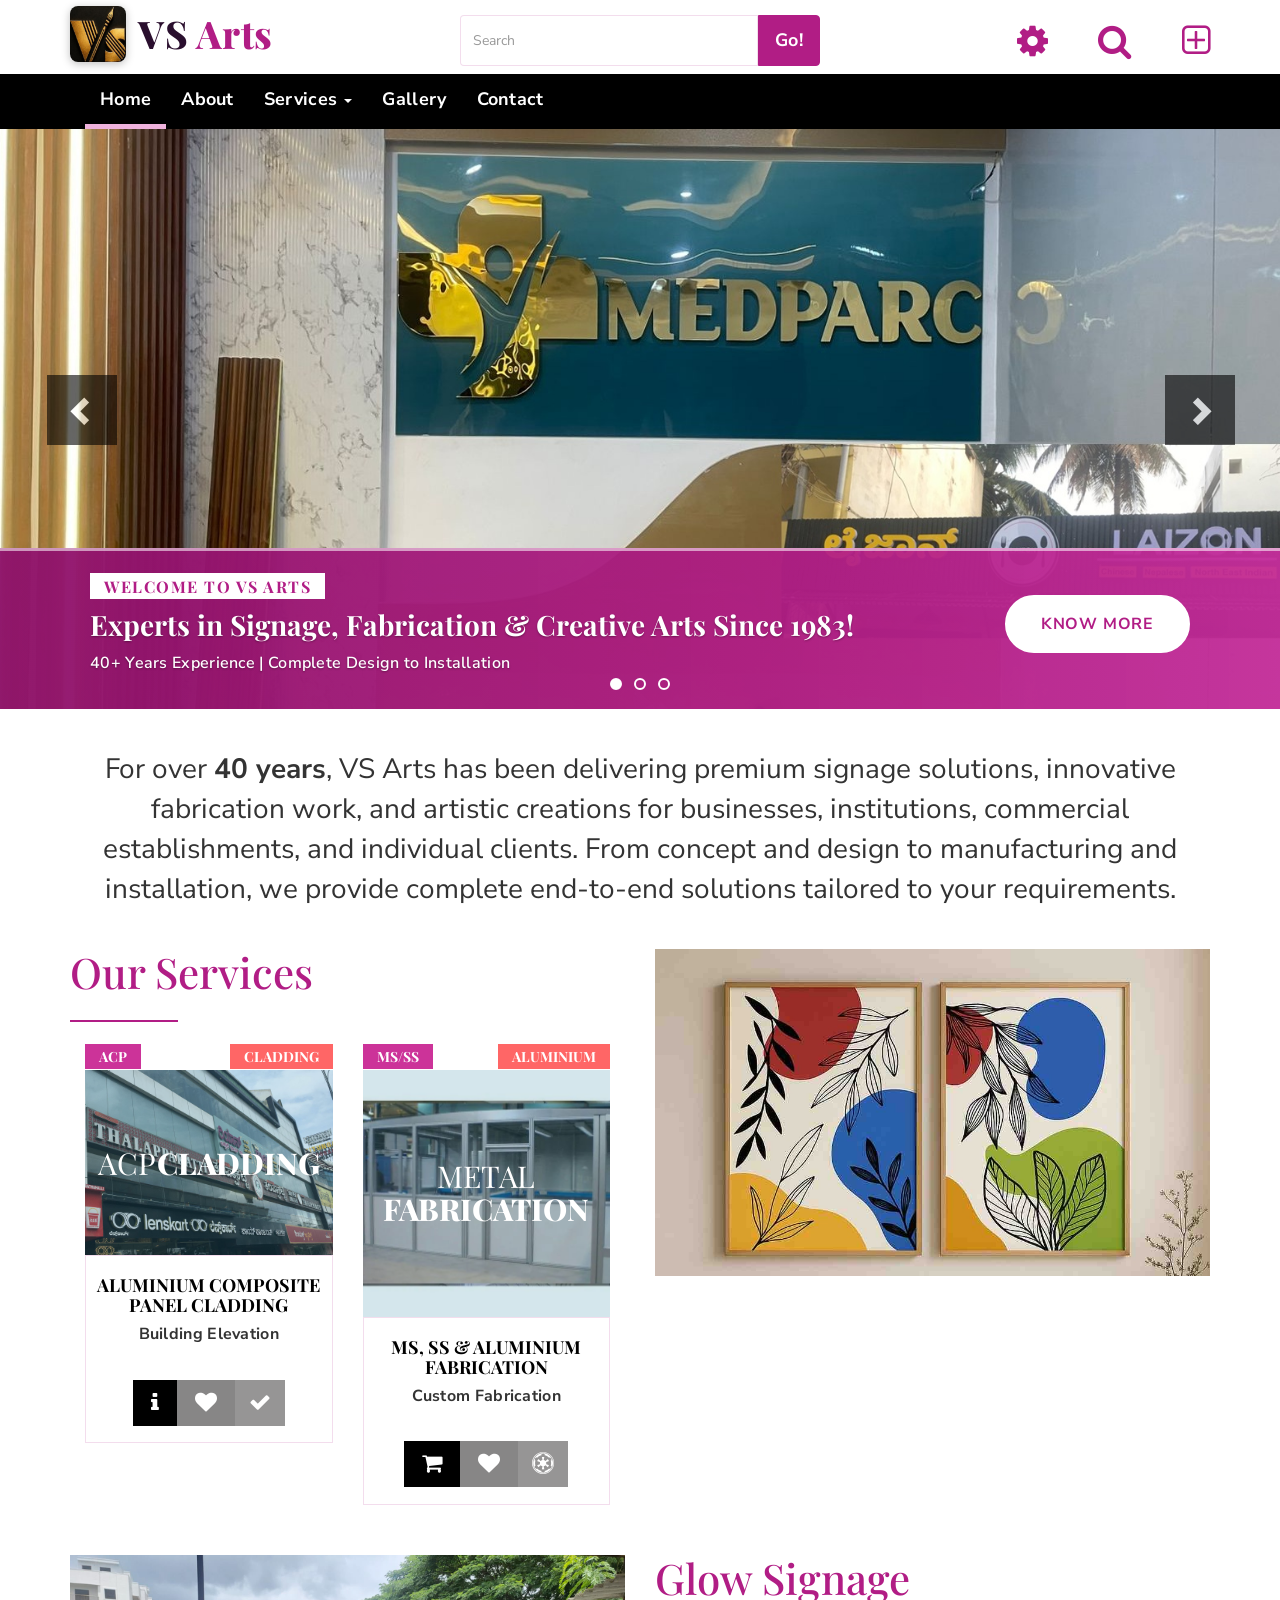
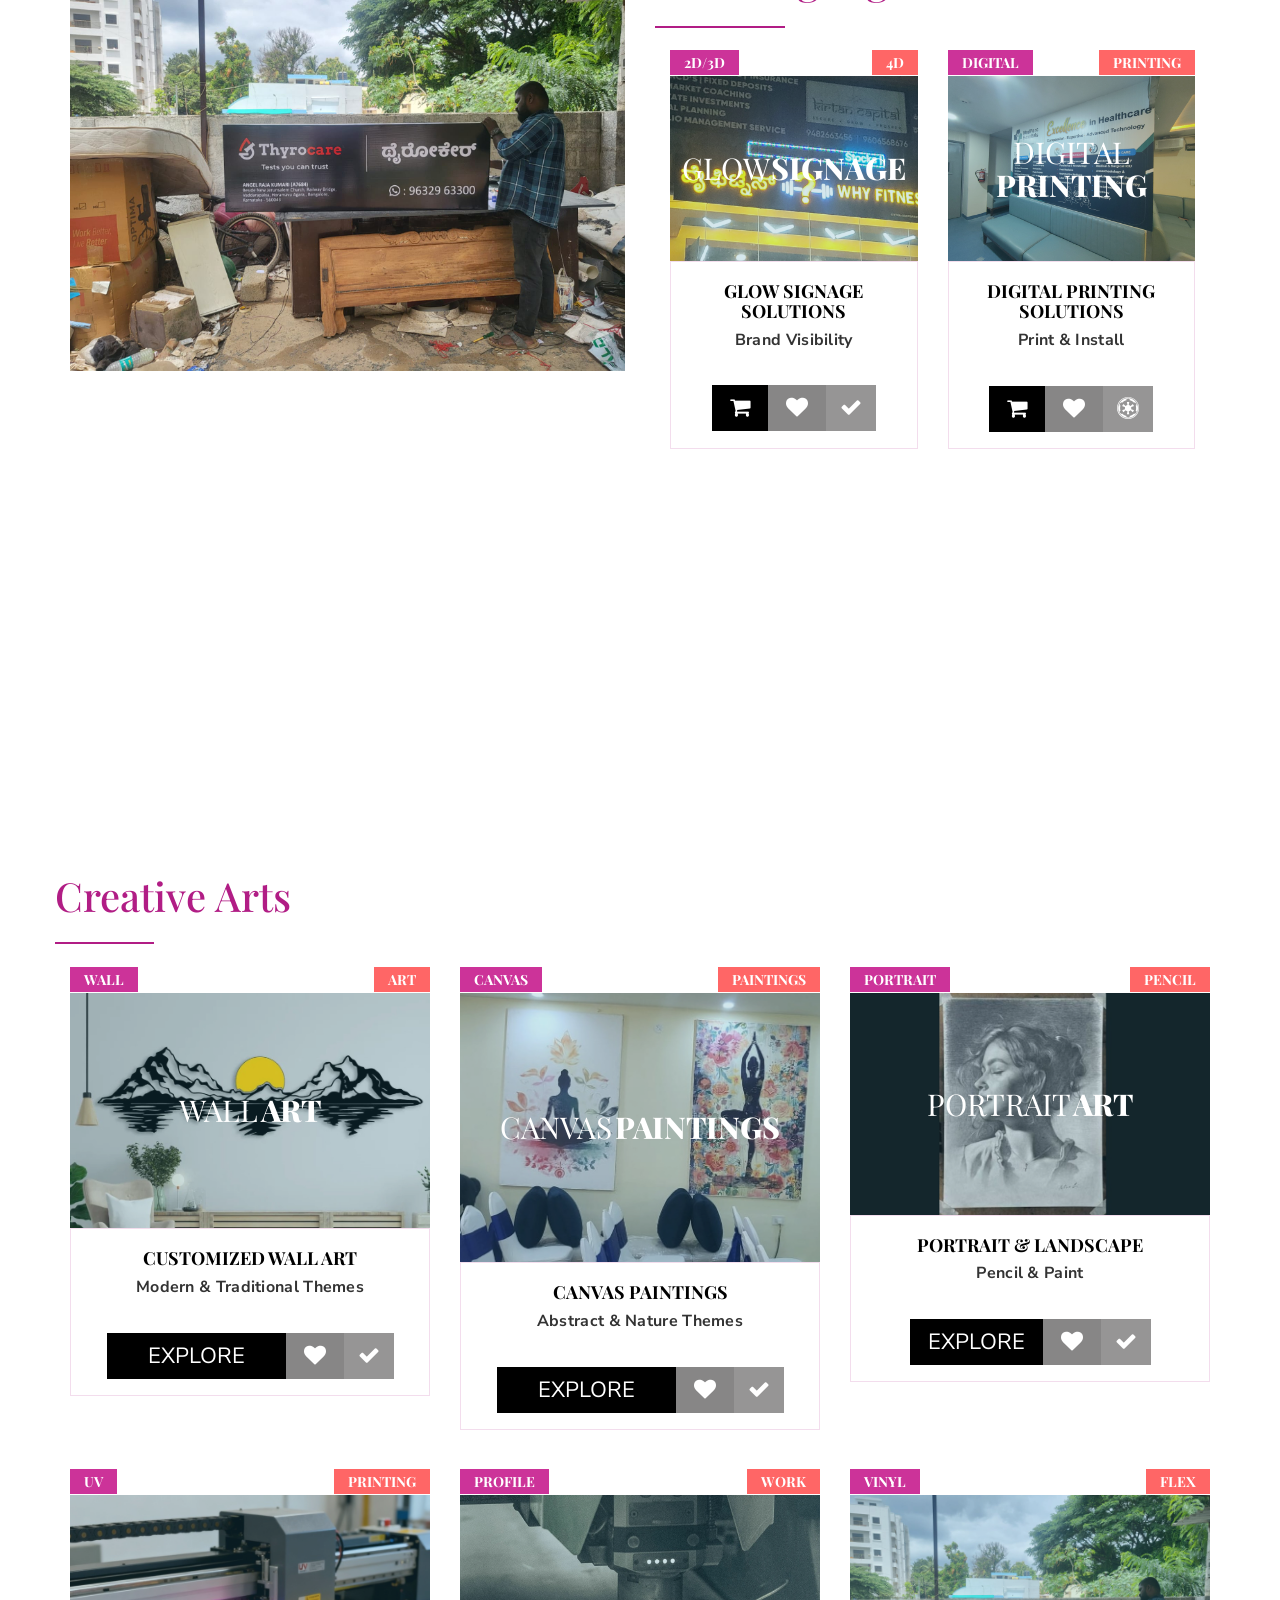
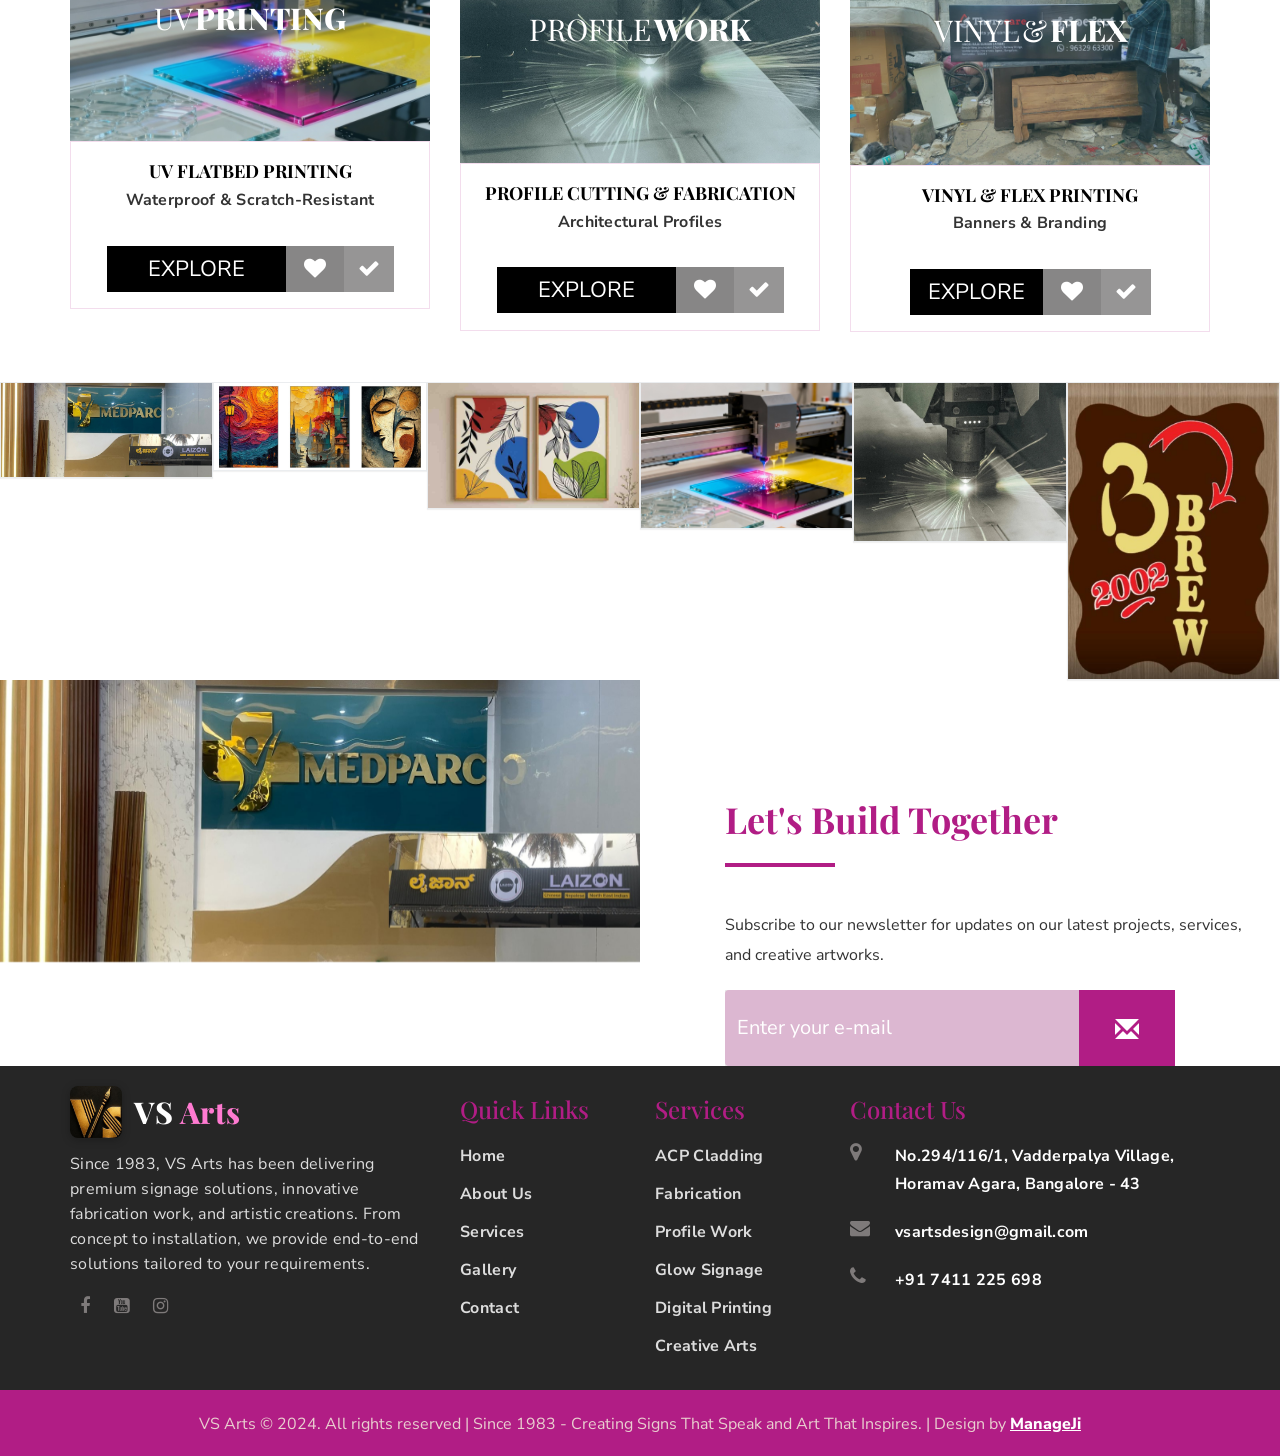
==== commit 8cc68633: "Home slider with pink caption bar, matching slide images, ManageJi design credit in footer, mobile l" ====
--- a/index.html
+++ b/index.html
@@ -141,14 +141,14 @@
 
 <section id="center" class="clearfix">
    <div class="center clearfix">
-    	<div id="carousel-example-generic" class="carousel slide" data-ride="carousel">
+    	<div id="carousel-example-generic" class="carousel slide" data-ride="carousel" data-interval="6000" data-pause="hover">
 			<ol class="carousel-indicators">
-			  	<li data-target="#carousel-example-generic" data-slide-to="0" class=""></li>
+			  	<li data-target="#carousel-example-generic" data-slide-to="0" class="active"></li>
 			    <li data-target="#carousel-example-generic" data-slide-to="1" class=""></li>
-			    <li data-target="#carousel-example-generic" data-slide-to="2" class="active"></li>
+			    <li data-target="#carousel-example-generic" data-slide-to="2" class=""></li>
 			</ol>
 			<div class="carousel-inner">
-			    <div class="item">
+			    <div class="item active">
 			    	<img src="img/500/1.jpg" alt="VS Arts Signage">
                     <div class="header-text">
                         <div class="col-sm-7 center_inner clearfix">
@@ -163,7 +163,7 @@
                     </div>
 			    </div>
 			    <div class="item">
-			    	<img src="img/500/2.jpg" alt="VS Arts Fabrication">
+			    	<img src="img/3D/3D-4.jpeg" alt="VS Arts ACP Cladding and Fabrication">
 			    	<div class="header-text">
                         <div class="col-sm-7 center_inner clearfix">
 						<div class="center_slide clearfix">
@@ -176,8 +176,8 @@
                         </div>
                     </div>
 			    </div>
-			    <div class="item active">
-			    	<img src="img/500/3.jpg" alt="VS Arts Creative">
+			    <div class="item">
+			    	<img src="img/500/2.jpg" alt="VS Arts Creative Wall Art and Canvas Paintings">
 			    	<div class="header-text">
                         <div class="col-sm-7 center_inner clearfix">
 						<div class="center_slide clearfix">
@@ -191,10 +191,10 @@
                     </div>
 			    </div>
 			</div>
-			<a class="left carousel-control" href="http://bootsnipp-env.elasticbeanstalk.com/iframe/7B4x#carousel-example-generic" data-slide="prev">
+			<a class="left carousel-control" href="#carousel-example-generic" data-slide="prev">
 		    	<span class="glyphicon glyphicon-chevron-left"></span>
 			</a>
-			<a class="right carousel-control" href="http://bootsnipp-env.elasticbeanstalk.com/iframe/7B4x#carousel-example-generic" data-slide="next">
+			<a class="right carousel-control" href="#carousel-example-generic" data-slide="next">
 		    	<span class="glyphicon glyphicon-chevron-right"></span>
 			</a>
 		</div>
@@ -726,7 +726,7 @@
  <div class="container">
   <div class="row">
    <div class="footer_end clearfix">
-	 <p class="website">VS Arts &copy; 2024. All rights reserved | Since 1983 - Creating Signs That Speak and Art That Inspires.</p>
+	 <p class="website">VS Arts &copy; 2024. All rights reserved | Since 1983 - Creating Signs That Speak and Art That Inspires. | Design by <a href="https://manageji.com/" target="_blank" rel="noopener">ManageJi</a></p>
    </div>
   </div>
  </div>
--- a/css/style.css
+++ b/css/style.css
@@ -3325,7 +3325,7 @@
 .cd-secondary-nav.is-fixed .navbar-brand .vs_logo{height:44px;width:44px}
 
 /* logo icon + VS Arts name */
-.top_left_inner p a{display:inline-flex!important;align-items:center}
+.top_left_inner p a{display:inline-flex!important;align-items:center}
 .cd-secondary-nav.is-fixed .navbar-brand{align-items:center}
 .vs_name{font-family:'Playfair Display',Georgia,serif;font-weight:800;font-size:38px;line-height:1;margin-left:12px;color:#2a0f2e;letter-spacing:.5px}
 .vs_name .new_right{color:#b11d85}
@@ -3340,5 +3340,57 @@
 .footer_brand .vs_logo{height:52px;width:52px}
 .footer_brand .vs_name{font-size:30px;color:#fff;margin-left:12px}
 .footer_brand .vs_name .new_right{color:#ff7ad1}
+
+.footer_left_inner p{font-weight:400}
+/* ===== home slider: pink caption bar at the bottom of each image ===== */
+#center .carousel-inner>.item{position:relative}
+#center .carousel-inner>.item>img{width:100%;height:580px;min-height:0;max-height:none;object-fit:cover;object-position:center}
+#center .header-text{position:absolute;top:auto;bottom:0;left:0;right:0;width:100%;padding:0;margin:0}
+#center .header-text .center_inner{float:none;width:100%;padding:0;margin:0}
+#center .header-text .center_inner br{display:none}
+#center .center_slide{
+  display:grid;grid-template-columns:1fr auto;grid-template-areas:"tag btn" "title btn" "sub btn";column-gap:40px;align-items:center;
+  background:linear-gradient(90deg,rgba(142,18,106,.96) 0%,rgba(177,29,133,.94) 60%,rgba(201,45,158,.92) 100%);
+  border-top:3px solid rgba(255,255,255,.55);
+  padding:22px 90px 34px 90px;text-shadow:0 1px 2px rgba(0,0,0,.35);
+}
+#center .center_slide h4{grid-area:tag;justify-self:start;width:auto;white-space:nowrap;margin:0 0 8px;padding:5px 14px 3px;background:#fff;color:#b11d85;font-size:16px;letter-spacing:1.5px;text-shadow:none;font-weight:700}
+#center .center_slide h2{grid-area:title;margin:0;padding:0;color:#fff;font-size:28px;line-height:1.3;font-weight:700;text-wrap:balance}
+#center .center_slide h3{grid-area:sub;margin:8px 0 0;padding:0;font-size:16px;line-height:1.5;color:#fff;font-weight:600}
+#center .center_slide h3 span{color:#fff}
+#center .center_slide p{grid-area:btn;margin:0;padding:0}
+#center .center_slide p a{display:inline-block;white-space:nowrap;padding:13px 34px;font-size:16px;font-weight:700;letter-spacing:.8px;color:#b11d85;background:#fff;border:2px solid #fff;border-radius:30px;text-shadow:none;transition:.25s}
+#center .center_slide p a:hover{background:transparent;color:#fff}
+#center .carousel-indicators{bottom:10px;margin-bottom:0;z-index:15}
+#center .carousel-indicators li{border:2px solid #fff;background:transparent;width:12px;height:12px;margin:0 4px}
+#center .carousel-indicators .active{background:#fff;width:12px;height:12px}
+#center .carousel-control{width:7%;z-index:12}
+@media (max-width:991px){
+  #center .carousel-inner>.item>img{height:480px}
+  #center .center_slide{padding:18px 60px 32px 60px;column-gap:24px}
+  #center .center_slide h2{font-size:24px}
+}
+@media (max-width:767px){
+  #center .carousel-inner>.item>img{height:240px}
+  #center .header-text{position:static}
+  #center .center_slide{display:block;padding:16px 18px 34px 18px;border-top:0}
+  #center .center_slide h4{display:inline-block;font-size:13px;margin-bottom:8px}
+  #center .center_slide h2{font-size:19px;line-height:1.35}
+  #center .center_slide h3{font-size:13px;margin:6px 0 0}
+  #center .center_slide p{margin-top:12px}
+  #center .center_slide p a{padding:9px 24px;font-size:14px}
+  #center .carousel-indicators{bottom:8px}
+  #center .carousel-control{width:12%}
+}
+
+/* navbar is always black: keep the brand text readable there */
+.navbar-brand .vs_name{color:#fff}
+.navbar-brand .vs_name .new_right{color:#ff7ad1}
+@media (max-width:767px){
+  #center .carousel-control{bottom:auto;height:240px}
+}
 
-.footer_left_inner p{font-weight:400}
+@media (max-width:767px){.navbar-brand{display:inline-flex;align-items:center;height:auto;padding:6px 15px}.navbar-brand .vs_logo{height:40px;width:40px}.navbar-brand .vs_name{font-size:26px;margin-left:10px}}
+
+.footer_end p a{font-weight:800;text-decoration:underline}
+.footer_end p a:hover{color:#ffd1f1}
